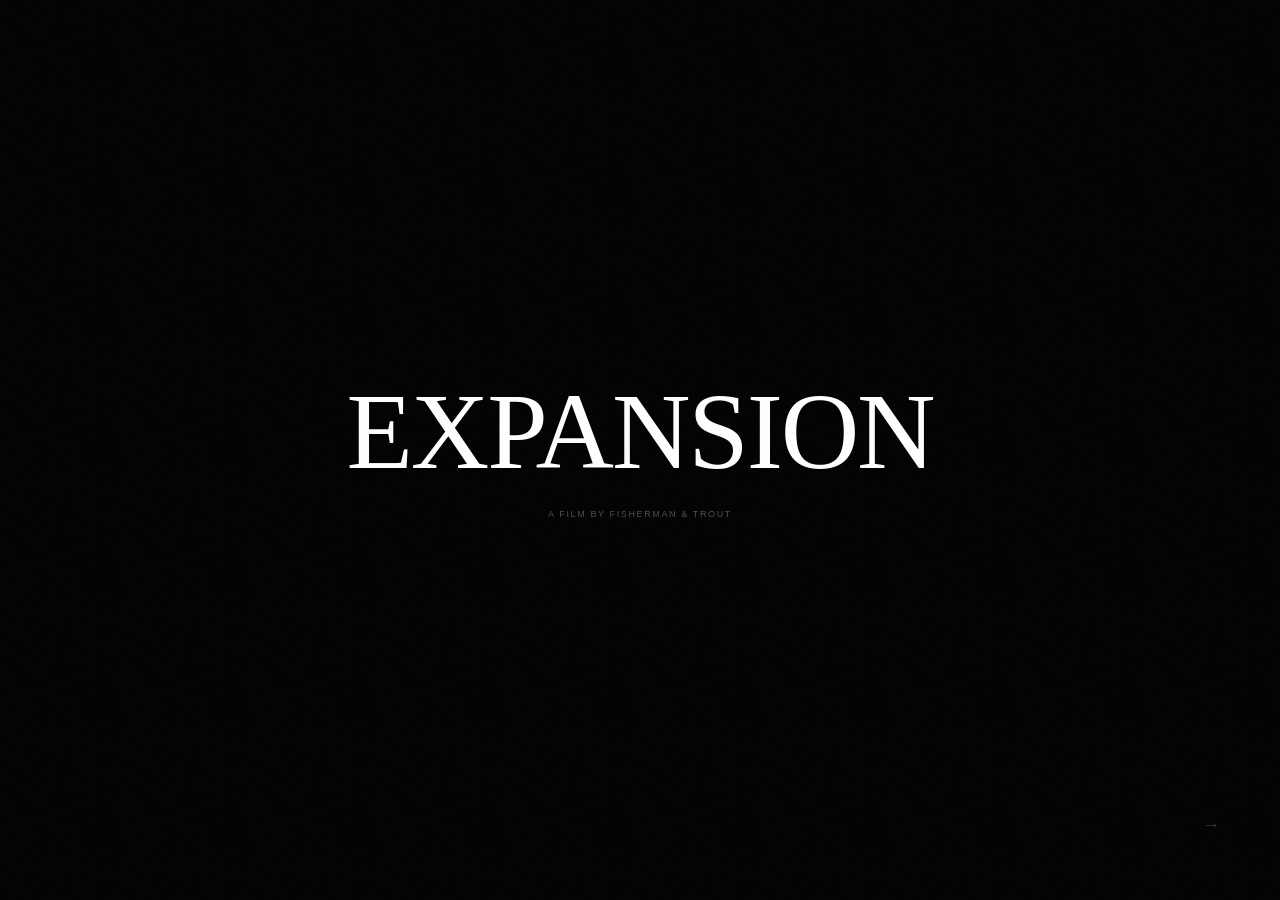
==== story/index.html @ 4662e897 "Use HQ R2 video sources for visual treatment inline thumbnails Co-Authored-By: Claude Opus 4.6 (1M c" ====
<!DOCTYPE html>
<html lang="en">
<head>
  <meta charset="UTF-8" />
  <meta name="viewport" content="width=device-width, initial-scale=1.0" />
  <title>EXPANSION — A Film by Alex Fischman Cárdenas & Trout Cohen</title>
  <link rel="preconnect" href="https://fonts.googleapis.com" />
  <link rel="preconnect" href="https://fonts.gstatic.com" crossorigin />
  <link href="https://fonts.googleapis.com/css2?family=Space+Grotesk:wght@300;400;500&family=Cormorant+Garamond:ital,wght@0,300;0,400;1,300;1,400&display=swap" rel="stylesheet" />
  <link rel="stylesheet" href="css/style.css?v=55" />
</head>
<body>

  <div id="spacer"></div>
  <div class="grain"></div>


  <nav class="topnav hidden">
    <a class="topnav-title" onclick="scrollToPanel(0); return false;" href="#">EXPANSION</a>
    <div class="topnav-links">
      <button class="tnav-btn" data-section="project" onclick="scrollToSection('project')">Project</button>
      <button class="tnav-btn" data-section="characters" onclick="scrollToSection('characters')">Characters</button>
      <button class="tnav-btn" data-section="visual-treatment" onclick="scrollToSection('visual-treatment')">Visual Treatment</button>
      <button class="tnav-btn" data-section="about" onclick="scrollToSection('about')">About</button>
      <a class="tnav-btn" href="demo.html">Demo</a>
      <a class="tnav-btn" href="archive.html">Archive</a>
    </div>
  </nav>
  <div class="progress-bar" id="progress-bar"></div>

  <!-- ══════════════════════════════════════════════
       PHASE 1 — HORIZONTAL (Project Description)
       10 panels: Hero · Intro · S1–S5 · Chars A · Chars B · Statement
  ══════════════════════════════════════════════ -->
  <div id="h-track-1">

    <!-- 1. HERO -->
    <section class="panel panel-hero" data-section="" data-track="1">
      <video class="hero-video" autoplay muted loop playsinline preload="auto">
        <source src="../assets/video/compressed/new-cover.mp4" type="video/mp4">
      </video>
      <div class="hero-center">
        <h1 class="hero-title">EXPANSION</h1>
        <p class="hero-byline">A Film by Fisherman &amp; Trout</p>
      </div>
      <div class="scroll-hint">→</div>
    </section>

    <!-- 2. SECTION INTRO: Apartamento-style logline -->
    <div class="panel panel-intro" id="project" data-section="project" data-track="1">
      <p class="intro-frag--tl">A man inherits his<br>estranged father's mansion</p>
      <p class="intro-frag--br">and the maze he built<br>just&nbsp;for&nbsp;him.</p>
      <div class="intro-img-wrap" id="intro-img-wrap">
        <video muted loop playsinline preload="none">
          <source data-src="../assets/video/compressed/111_00191415.mp4" type="video/mp4">
        </video>
      </div>
      <span class="intro-meta">Title: Expansion<br>Written and Directed: Fisherman &amp; Trout<br>Genre: Psychological Horror</span>
    </div>

    <!-- 3. SYNOPSIS -->
    <div class="panel panel-synopsis" data-section="project" data-track="1">
      <div class="synopsis-video-col">
        <video class="synopsis-video" muted loop playsinline preload="none">
          <source data-src="../assets/video/compressed/westworld.mp4" type="video/mp4">
        </video>
      </div>
      <div class="synopsis-content">
        <div class="synopsis-text">
          <p class="dir-statement-title">Synopsis</p>
          <p class="synopsis-body">After his estranged father's suicide, Jonathan Cameron inherits a destroyed rural mansion. Jon and his wife Esme move in to restore and sell it. But, their plan slowly unravels when Jon discovers a hidden hallway that shouldn't exist. As Jon delves deeper into the maze, he is attacked by masked intruders, haunted by visions of his past, and slowly alienated from everyone he trusts. In the film's climax, Jon's forced to navigate the heart of the labyrinth, where he must finally confront the pain he has spent his entire life avoiding.</p>
        </div>
      </div>
    </div>

    <!-- 4. DIRECTOR STATEMENT -->
    <div class="panel panel-dir-statement" data-section="project" data-track="1">
      <!-- Two floating videos -->
      <div class="dir-vid dir-vid--tr">
        <img src="../assets/Visual Treatment/Directors Statement.png" alt="Directors Statement">
      </div>
      <div class="dir-vid dir-vid--bl">
        <video muted loop playsinline preload="none">
          <source data-src="../assets/video/compressed/111_00018854.mp4" type="video/mp4">
        </video>
      </div>
      <!-- Label + quote — left side -->
      <div class="dir-statement-bl">
        <p class="dir-statement-title">Theme</p>
        <p class="dir-statement-quote">There are things inside us we'd rather bury than face. Things we hide from ourselves, from our families, from the world. Those things don't disappear. They rot.</p>
      </div>
      <!-- Body text — right side, between the two videos -->
      <div class="dir-statement-body">
        <p class="synopsis-body">We want to make a movie about living inside a person who is consuming themselves because they're too afraid to look at what's hiding within them. We want it to feel like a nightmare, one constructed the way an architect might design a torture chamber. Claustrophobic, entrapping, filled with danger hiding behind the walls. We should feel almost like Jon's being surveilled. As if somehow, Richard is still watching over him, still pulling the strings.</p>
      </div>
    </div>


    <!-- 5. CHARACTERS — full bleed image title -->
    <div class="panel panel-chars-video" data-section="project" data-track="1">
      <img class="chars-video" src="../assets/images/Jeanne Dielman, 23, quai du Commerce, 1080 Bruxelles - 1976.png" alt="Characters">
      <div class="chars-video-overlay"></div>
      <h2 class="chars-video-title">CHARACTERS</h2>
    </div>

    <!-- 6. JONATHAN — text top -->
    <div class="panel panel-character" data-section="project" data-track="1">
      <div class="char-text-block">
        <p class="char-panel-name">Jonathan</p>
        <div class="char-panel-bio">
          <p class="char-bio-desc">Jon has spent his entire life running from his past. He's smart, loyal and secretly insecure. Jon deals with everything alone, inside his own head. But, when he inherits his father's house, Jon finds there's nowhere left to run. Our ideal actor is deeply charismatic, with a lot of anger underneath. Someone who projects intelligence and restraint while letting resentment leak through in small, dangerous ways. A performance that feels contained, until it isn't.</p>
        </div>
      </div>
      <div class="char-panel-img" style="left: 40%; top: 35%;">
        <img src="../assets/images/JON 1.png" alt="Jonathan Cameron">
      </div>
    </div>

    <!-- 7. ESME — text bottom -->
    <div class="panel panel-character" data-section="project" data-track="1">
      <div class="char-text-block char-text-block--bottom">
        <p class="char-panel-name">Esme</p>
        <div class="char-panel-bio">
          <p class="char-bio-desc">Esme has accepted what her life is going to look like. She will keep renting, she won't have the cash to start a family, she's going to spend the rest of her life with Jon. Esme is connected to her emotions, grounded while Jon goes flying into his mind. She believes everything can be fixed. But as she watches Jon deteriorate, her ability to withstand runs out. Our ideal actress is someone who can portray warmth and maternal care, but also feels like she's carrying a secret. Is that care genuine, or just a ploy to ruin Jon?</p>
        </div>
      </div>
      <div class="char-panel-img" style="left: 40%; top: 12%;">
        <img src="../assets/images/Esme.png" alt="Esme">
      </div>
    </div>

    <!-- 8. PARKER — text top -->
    <div class="panel panel-character" data-section="project" data-track="1">
      <div class="char-text-block">
        <p class="char-panel-name">Parker</p>
        <div class="char-panel-bio">
          <p class="char-bio-desc">Parker is everything Jon wishes he could be. He fills a room effortlessly. He's charismatic, confident and physically imposing. He has a golden retriever energy that appears simply friendly, but underneath the facade, that energy might be something more calculated. Our ideal actor for Parker should be an endearing jock who toes the line between charming and threatening. As an audience, we should always be questioning his motive.</p>
        </div>
      </div>
      <div class="char-panel-img" style="left: 40%; top: 35%;">
        <img src="../assets/images/New Parker.png" alt="Parker">
      </div>
    </div>

    <!-- 9. RICHARD — text bottom -->
    <div class="panel panel-character panel-richard" data-section="project" data-track="1">
      <div class="char-text-block char-text-block--bottom">
        <p class="char-panel-name">Richard</p>
        <div class="char-panel-bio">
          <p class="char-bio-desc">Richard Cameron hangs himself in the first scene of the movie, but his presence lingers long after. Throughout the film we see him in glimpses. He's brilliant, cruel, and the scariest thing in the world to Jon. To everyone else, he was a genius. To Jon, he was a monster. Our ideal actor is someone who can portray a larger than life figure, one filled with evil, magnetism and strength. Someone whose presence seeps into every frame, even when he's not in it.</p>
        </div>
      </div>
      <div class="char-panel-img" style="left: 40%; top: 12%;">
        <img src="../assets/images/Brian-Cox.webp" alt="Richard Cameron">
      </div>
    </div>

    <!-- 10. THE HOUSE -->
    <div class="panel panel-house" data-section="project" data-track="1">
      <div class="house-img">
        <img src="../assets/images/House.png" alt="The House">
      </div>
      <div class="house-text">
        <p class="dir-statement-title">The House</p>
        <p class="synopsis-body">The house is an extension of Richard's mind. Monumental, isolated, fully wrecked. It has to cause shock when first seen. We're drawn to constructivism and parasitic architecture. Something that feels epic but also deeply wrong. We'll spend a lot of time within the house, so the corridors need to feel labyrinthine on their own. Throughout the seasons, the house will change. From destroyed, to in repair, to almost ready, and back to destroyed. The house is expressive of Jon's mental state. It's a character in its own right, one that's carrying a secret within its walls.</p>
      </div>
    </div>

    <!-- 11. HOUSE DIPTYCH -->
    <div class="panel panel-house-diptych" data-section="project" data-track="1">
      <div class="house-diptych-img">
        <img src="../assets/images/House 2.jpg" alt="The House">
      </div>
      <div class="house-diptych-img">
        <video muted loop playsinline preload="none">
          <source data-src="../assets/video/compressed/montagediy.mp4" type="video/mp4">
        </video>
      </div>
    </div>

    <!-- 12. THE MAZE -->
    <div class="panel panel-maze" data-section="project" data-track="1">
      <div class="maze-text--left">
        <p class="dir-statement-quote">Unlike the house, the maze is always in pristine condition. Its walls are plaster white, incredibly tall, endlessly long.</p>
      </div>
      <div class="maze-img">
        <img src="../assets/images/Maze.png" alt="The Maze">
      </div>
      <div class="maze-text--right">
        <p class="synopsis-body">The lighting is dim, showing just enough to make us feel there's something hiding. The hallways vary in size, narrowing and widening without logic. What's scariest is that we never know what's waiting behind a turn.</p>
      </div>
    </div>

    <!-- 13. VISUAL TREATMENT TITLE CARD -->
    <div class="panel panel-visual-treatment" data-section="visual-treatment" id="visual-treatment" data-track="1">
      <img class="vt-bg" src="../assets/images/Nostalghia - 1984.png" alt="">
      <div class="vt-overlay"></div>
      <h2 class="vt-title">Visual Treatment</h2>
    </div>

    <!-- 14. TONE -->
    <div class="panel panel-vt-archive" data-section="visual-treatment" data-track="1">
      <div class="vt-archive-text">
        <p class="dir-statement-title">Tone</p>
        <p class="synopsis-body">We're drawing from the look of <em>Birth</em>, <em>The Shining</em>, <em>Rosemary's Baby</em>, <em>Funny Games</em>, <em>Safe</em>, <em>Taxi Driver</em>. These are films that invite us into the internal minds of their heroes while presenting a bleak, observational, expressive view of an impossible situation. They ground their surrealism and convince us that these are real people simply dealing with something they can't explain. Our goal is to make the audience feel what Jon feels. Trapped, suspicious, unable to trust the people closest to them.</p>
      </div>
      <div class="vt-archive-grid">
        <div class="vt-thumb" data-hq-src="https://pub-d43f7e79af9c4ca1bc62cf13a8b6779e.r2.dev/hq/tone-new.mp4"><video muted loop playsinline preload="none"><source data-src="https://pub-d43f7e79af9c4ca1bc62cf13a8b6779e.r2.dev/hq/tone-new.mp4" type="video/mp4"></video><span class="vt-caption">Tone Reference 1</span></div>
        <div class="vt-thumb" data-hq-src="https://pub-d43f7e79af9c4ca1bc62cf13a8b6779e.r2.dev/hq/Tone2.mp4"><video muted loop playsinline preload="none"><source data-src="https://pub-d43f7e79af9c4ca1bc62cf13a8b6779e.r2.dev/hq/Tone2.mp4" type="video/mp4"></video><span class="vt-caption">Tone Reference 2</span></div>
        <div class="vt-thumb" data-hq-src="https://pub-d43f7e79af9c4ca1bc62cf13a8b6779e.r2.dev/hq/safe-convulsion.mp4"><video muted loop playsinline preload="none"><source data-src="https://pub-d43f7e79af9c4ca1bc62cf13a8b6779e.r2.dev/hq/safe-convulsion.mp4" type="video/mp4"></video><span class="vt-caption">Safe — Convulsion</span></div>
      </div>
    </div>

    <!-- 15. CAMERA -->
    <div class="panel panel-vt-archive" data-section="visual-treatment" data-track="1">
      <div class="vt-archive-text">
        <p class="dir-statement-title">Camera</p>
        <p class="synopsis-body">Our camera should feel mechanical. It's always controlled movement or completely static. It never moves handheld. We're isolating Jon from everyone around him, creating a me vs them atmosphere. We imagine a digital camera. No grain. Large depth of field. Infrared for night scenes. This is a movie that takes place largely at night, and we want the darkness to feel real. Like something's lurking in what can't be seen. Jealousy, distrust, fear. Our characters rarely speak their feelings, but they're incredibly present throughout the film. Our camera needs to find those moments and convey them to the audience without words.</p>
      </div>
      <div class="vt-archive-grid">
        <div class="vt-thumb" data-hq-src="https://pub-d43f7e79af9c4ca1bc62cf13a8b6779e.r2.dev/hq/nostalghia-sartre70486.mp4"><video muted loop playsinline preload="none"><source data-src="https://pub-d43f7e79af9c4ca1bc62cf13a8b6779e.r2.dev/hq/nostalghia-sartre70486.mp4" type="video/mp4"></video><span class="vt-caption">Nostalghia — 1983</span></div>
        <div class="vt-thumb"><img src="../assets/Visual Treatment/Camera/The Fountain - 2006.png" alt="The Fountain (2006)"><span class="vt-caption">The Fountain — 2006</span></div>
        <div class="vt-thumb" data-hq-src="https://pub-d43f7e79af9c4ca1bc62cf13a8b6779e.r2.dev/hq/safe2_00026057.mp4"><video muted loop playsinline preload="none"><source data-src="https://pub-d43f7e79af9c4ca1bc62cf13a8b6779e.r2.dev/hq/safe2_00026057.mp4" type="video/mp4"></video><span class="vt-caption">Camera Reference</span></div>
      </div>
    </div>

    <!-- 16. PRODUCTION DESIGN -->
    <div class="panel panel-vt-archive" data-section="visual-treatment" data-track="1">
      <div class="vt-archive-text">
        <p class="dir-statement-title">Production Design</p>
        <p class="synopsis-body">We want to lean into the jagged edges, the broken walls, the plastic tarps covering the furniture. This movie wants you to feel uneasy, and the production design of a house under construction should do exactly that. Mess, clutter, boxes, leaking roofs. Richard's presence lives in his objects, the frantic maze drawings, the rifle, the house itself.</p>
      </div>
      <div class="vt-archive-grid">
        <div class="vt-thumb"><img src="../assets/Visual Treatment/Production Desing/Free in Deed - 2015.png" alt="Free in Deed (2015)"><span class="vt-caption">Free in Deed — 2015</span></div>
        <div class="vt-thumb"><img src="../assets/Visual Treatment/Production Desing/House 3.png" alt="House Reference"><span class="vt-caption">House Reference</span></div>
        <div class="vt-thumb" data-hq-src="https://pub-d43f7e79af9c4ca1bc62cf13a8b6779e.r2.dev/hq/Timeline 1 copydiy 4.mp4"><video muted loop playsinline preload="none"><source data-src="https://pub-d43f7e79af9c4ca1bc62cf13a8b6779e.r2.dev/hq/Timeline 1 copydiy 4.mp4" type="video/mp4"></video><span class="vt-caption">Construction Reference</span></div>
        <div class="vt-thumb"><img src="../assets/Visual Treatment/Production Desing/Tout feu tout flamme - 1982 (1).png" alt="Tout feu tout flamme (1982)"><span class="vt-caption">Tout feu tout flamme — 1982</span></div>
      </div>
    </div>

    <!-- 17. MUSIC -->
    <div class="panel panel-vt-archive" data-section="visual-treatment" data-track="1">
      <div class="vt-archive-text">
        <p class="dir-statement-title">Music</p>
        <p class="synopsis-body">We want something abrasive and atonal, built from drones and dissonant strings that sit underneath every scene like something is wrong. The music should feel almost industrial. As if it were built from the sounds of construction.</p>
      </div>
      <div class="audio-players">
        <div class="audio-player" data-src="../assets/audio/zone-of-interest.mp3">
          <div class="ap-waveform"><canvas></canvas><div class="ap-waveform-progress"></div></div>
          <div class="ap-controls"><button class="ap-play">&#9654;</button><span class="ap-time">0:00</span></div>
        </div>
        <div class="audio-player" data-src="../assets/audio/under-the-skin.mp3">
          <div class="ap-waveform"><canvas></canvas><div class="ap-waveform-progress"></div></div>
          <div class="ap-controls"><button class="ap-play">&#9654;</button><span class="ap-time">0:00</span></div>
        </div>
      </div>
    </div>

    <!-- 18. SOUND DESIGN -->
    <div class="panel panel-vt-archive" data-section="visual-treatment" data-track="1">
      <div class="vt-archive-text">
        <p class="dir-statement-title">Sound Design</p>
        <p class="synopsis-body">We want the soundscape to have a big dynamic range. We keep things quiet so the loud moments feel violent. An impossibly quiet corridor… completely silent. Then a gunshot so loud it rings through the rest of the scene. When we enter the maze, the soundscape shifts entirely. The outside world disappears. What's left is Jon's breathing, his footsteps, and a liminal droning sound.</p>
      </div>
      <div class="vt-archive-grid">
        <div class="vt-thumb" data-hq-src="https://pub-d43f7e79af9c4ca1bc62cf13a8b6779e.r2.dev/hq/111_00105595.mp4"><video muted loop playsinline preload="none"><source data-src="https://pub-d43f7e79af9c4ca1bc62cf13a8b6779e.r2.dev/hq/111_00105595.mp4" type="video/mp4"></video><span class="vt-caption">Sound Reference</span></div>
        <div class="vt-thumb" data-hq-src="https://pub-d43f7e79af9c4ca1bc62cf13a8b6779e.r2.dev/hq/Tone3.mp4"><video muted loop playsinline preload="none"><source data-src="https://pub-d43f7e79af9c4ca1bc62cf13a8b6779e.r2.dev/hq/Tone3.mp4" type="video/mp4"></video><span class="vt-caption">Sound Reference</span></div>
      </div>
    </div>

    <!-- 19. EDIT -->
    <div class="panel panel-vt-archive" data-section="visual-treatment" data-track="1">
      <div class="vt-archive-text">
        <p class="dir-statement-title">Edit</p>
        <p class="synopsis-body">We take our time. Shots linger. Scenes breathe. The audience doesn't get the relief of a cut when they want one. We hold on faces too long. We let silence do the work. When we do cut, the cuts are hard. The edit mirrors Jon's psychology. Early on, the rhythm is steady. As Jon deteriorates, the cuts become disorienting.</p>
      </div>
      <div class="vt-archive-grid">
        <div class="vt-thumb"><video muted loop playsinline preload="none"><source data-src="../assets/video/compressed/edit1.mp4" type="video/mp4"></video><span class="vt-caption">Edit Reference</span></div>
        <div class="vt-thumb vt-thumb--crop" data-hq-src="https://pub-d43f7e79af9c4ca1bc62cf13a8b6779e.r2.dev/hq/Clips00074446.mp4"><video muted loop playsinline preload="none"><source data-src="https://pub-d43f7e79af9c4ca1bc62cf13a8b6779e.r2.dev/hq/Clips00074446.mp4" type="video/mp4"></video><span class="vt-caption">Edit Reference</span></div>
        <div class="vt-thumb"><video muted loop playsinline preload="none"><source data-src="../assets/video/compressed/edit3.mp4" type="video/mp4"></video><span class="vt-caption">Edit Reference</span></div>
      </div>
    </div>

    <!-- ══════════════════════════════════════════════
         DIRECTOR PROFILE
    ══════════════════════════════════════════════ -->

    <!-- 19.5. ABOUT TITLE CARD -->
    <div class="panel panel-about-title" data-section="about" id="about" data-track="1">
      <img class="profile-bg" src="../assets/images/about-photo.jpg" alt="">
      <div class="profile-bg-overlay"></div>
      <h2 class="profile-heading">About</h2>
    </div>

    <!-- 20. ABOUT — indexed catalog style -->
    <div class="panel panel-about-index" data-section="about" data-track="1">
      <div class="about-index-scroll">
        <div class="aix-col">
          <div class="about-index-bio">
            <div class="aix-row">
              <span class="aix-label">Fisherman &amp; Trout</span>
              <p class="aix-body">Alex Fischman C&aacute;rdenas and Trout Cohen are a writer-director duo who met at a urinal on their first day at NYU. Their work has earned Vimeo Staff Picks and screened at Sundance, Clermont-Ferrand, Sitges, and AFI Fest.</p>
            </div>
          </div>
        </div>

        <div class="aix-col">
          <div class="aix-divider">Work Samples</div>
          <div class="aix-work-grid">
            <div class="profile-card" data-vimeo="https://player.vimeo.com/video/1034785756?h=6a958389dd&autoplay=1&title=0&byline=0&portrait=0">
              <div class="profile-card-img"><img src="../assets/images/Pika Horizontal.jpg" alt="PIKA"></div>
              <p class="aix-label">&iexcl;PIKA! (The Itch)</p>
              <p class="aix-meta">2025 &middot; 17 min &middot; Sundance, Sitges</p>
            </div>
            <div class="profile-card" data-vimeo="https://player.vimeo.com/video/1101244533?autoplay=1&title=0&byline=0&portrait=0">
              <div class="profile-card-img"><img src="../assets/images/Ovejas. Horizontal.png" alt="Ovejas" style="object-position: center top;"></div>
              <p class="aix-label">Ovejas y Lobos</p>
              <p class="aix-meta">2024 &middot; 17 min &middot; Clermont-Ferrand, AFI Fest</p>
            </div>
          </div>
        </div>

        <div class="aix-col">
          <div class="aix-divider">Press</div>
          <div class="aix-press">
            <a href="https://dailyutahchronicle.com/2026/01/26/the-making-of-pika/" target="_blank" class="aix-press-row"><span class="aix-press-src">Utah Chronicle</span><span class="aix-press-hl">On the making of '&iexcl;PIKA!'</span></a>
            <a href="https://directorsnotes.com/2026/01/22/sundance2026-best-shorts/" target="_blank" class="aix-press-row"><span class="aix-press-src">Directors Notes</span><span class="aix-press-hl">13 Standout Short Films from Sundance 2026</span></a>
            <a href="https://www.youtube.com/watch?v=jyfEDCv7kyY" target="_blank" class="aix-press-row"><span class="aix-press-src">Sundance</span><span class="aix-press-hl">Meet the Artist 2026</span></a>
            <a href="https://lbbonline.com/news/Ovejas-y-Lobos-and-the-Mothers-Who-Never-Stopped-Searching" target="_blank" class="aix-press-row"><span class="aix-press-src">LBB</span><span class="aix-press-hl">'Ovejas y Lobos' and the Mothers Who Never Stopped Searching</span></a>
            <a href="https://elcomercio.pe/luces/cine/alex-fischman-el-cine-para-mi-es-una-oportunidad-de-sanar-mis-heridas-noticia/" target="_blank" class="aix-press-row"><span class="aix-press-src">El Comercio</span><span class="aix-press-hl">"El cine para m&iacute; es una oportunidad de sanar mis heridas"</span></a>
            <a href="https://nofilmschool.com/2015/06/17-year-old-director-made-one-best-short-films-you-will-see-year" target="_blank" class="aix-press-row"><span class="aix-press-src">No Film School</span><span class="aix-press-hl">This 17 Year Old Director Made One of the Best Short Films</span></a>
          </div>
        </div>

        <div class="aix-col">
          <div class="aix-divider">Recognition</div>
          <div class="aix-recog">
            <p class="aix-recog-row"><span class="aix-recog-yr">2026</span>Sundance Film Festival &mdash; Official Selection</p>
            <p class="aix-recog-row"><span class="aix-recog-yr">2025</span>Sitges Fantastic Film Festival of Catalonia &mdash; Official Selection</p>
            <p class="aix-recog-row"><span class="aix-recog-yr">2025</span>Vimeo Staff Pick</p>
            <p class="aix-recog-row"><span class="aix-recog-yr">2024</span>Clermont-Ferrand Int'l Short Film Festival &mdash; Official Selection</p>
            <p class="aix-recog-row"><span class="aix-recog-yr">2024</span>Raindance Film Festival &mdash; Official Selection</p>
            <p class="aix-recog-row"><span class="aix-recog-yr">2024</span>Palm Springs Int'l Short Film Festival &mdash; Official Selection</p>
            <p class="aix-recog-row"><span class="aix-recog-yr">2024</span>DokuFest &mdash; Official Selection</p>
            <p class="aix-recog-row"><span class="aix-recog-yr">2024</span>AFI Fest &mdash; Official Selection</p>
            <p class="aix-recog-row"><span class="aix-recog-yr">2024</span>NYU First Run Film Festival &mdash; Best Director &amp; Best Short Film</p>
            <p class="aix-recog-row"><span class="aix-recog-yr">2024</span>National Board of Review &mdash; Student Grant</p>
            <p class="aix-recog-row"><span class="aix-recog-yr">2024</span>Lima International Film Festival &mdash; Audience &amp; Special Jury Award</p>
            <p class="aix-recog-row"><span class="aix-recog-yr">2024</span>Shorts Mexico &mdash; Best Short Film</p>
            <p class="aix-recog-row"><span class="aix-recog-yr">2024</span>FCZ, Zaragoza Film Festival &mdash; Best Short Film</p>
            <p class="aix-recog-row"><span class="aix-recog-yr">2022</span>Vimeo Staff Pick</p>
            <p class="aix-recog-row"><span class="aix-recog-yr">2021</span>Vimeo Staff Pick</p>
            <p class="aix-recog-row"><span class="aix-recog-yr">2019</span>Aesthetica Short Film Festival &mdash; Official Selection</p>
            <p class="aix-recog-row"><span class="aix-recog-yr">2016</span>Moscow International Film Festival &mdash; Official Selection</p>
            <p class="aix-recog-row"><span class="aix-recog-yr">2015</span>Starz Denver Film Festival &mdash; Official Selection</p>
            <p class="aix-recog-row"><span class="aix-recog-yr">2015</span>Hollyshorts Film Festival &mdash; Official Selection</p>
          </div>
        </div>

        <div class="aix-col">
          <div class="aix-divider">Contact</div>
          <div class="aix-contact">
            <div class="aix-contact-block">
              <p class="aix-contact-org">William Morris Endeavor</p>
              <p class="aix-contact-person">Marco Alvarez — <a href="mailto:MAlvarez@wmeagency.com">MAlvarez@wmeagency.com</a></p>
              <p class="aix-contact-person">Jacey Baldovino — <a href="mailto:JBaldovino@wmeagency.com">JBaldovino@wmeagency.com</a></p>
            </div>
            <div class="aix-contact-block">
              <p class="aix-contact-org">Industry Entertainment</p>
              <p class="aix-contact-person">Rachel Linehan — <a href="mailto:rachel@industryentertainment.com">rachel@industryentertainment.com</a></p>
              <p class="aix-contact-person">Steve Crawford — <a href="mailto:stephenc@industryentertainment.com">stephenc@industryentertainment.com</a></p>
            </div>
            <div class="aix-contact-block">
              <p class="aix-contact-org">Direct</p>
              <p class="aix-contact-person">Alex Fischman C&aacute;rdenas — <a href="mailto:alexfischmancardenas@gmail.com">alexfischmancardenas@gmail.com</a></p>
              <p class="aix-contact-person">Trout Cohen — <a href="mailto:troutcohenfilms@gmail.com">troutcohenfilms@gmail.com</a></p>
            </div>
          </div>
          <a href="https://www.fishermantrout.com" target="_blank" class="aix-site-link">www.fishermantrout.com</a>
        </div>
      </div>
    </div>

  </div><!-- /#h-track-1 -->

  <div id="v-track"></div>
  <div id="h-track-3"></div>

  <!-- LIGHTBOX -->
  <div class="lightbox" id="lightbox">
    <button class="lightbox-close" id="lightbox-close">&times;</button>
    <button class="lightbox-arrow lightbox-arrow--left" id="lightbox-prev">&#8592;</button>
    <button class="lightbox-arrow lightbox-arrow--right" id="lightbox-next">&#8594;</button>
    <div class="lightbox-content" id="lightbox-content"></div>
    <p class="lightbox-caption" id="lightbox-caption"></p>
  </div>

  <script src="js/main.js?v=41"></script>
</body>
</html>
---- story/css/style.css ----
/* ============================================================
   BASE + RESET
   ============================================================ */
*, *::before, *::after { box-sizing: border-box; margin: 0; padding: 0; }

:root {
  --bg:     #080808;
  --text:   #ffffff;
  --dim:    rgba(230,226,218,0.5);
  --muted:  rgba(230,226,218,0.25);
  --faint:  rgba(230,226,218,0.08);
  --rule:   rgba(255,255,255,0.08);
  --red:    #7c1c1c;
  --font:   Arial, sans-serif;
  --serif:  'Times New Roman', serif;
  --pad:    60px;
}

html, body {
  background: var(--bg);
  color: var(--text);
  font-family: var(--font);
  font-size: 16px;
  line-height: 1.6;
  overflow: hidden;
  cursor: none;
}

* { cursor: none !important; }

a { color: inherit; text-decoration: none; }


/* ============================================================
   CUSTOM CURSOR — crosshair
   ============================================================ */
.cursor {
  position: fixed;
  top: 0; left: 0;
  width: 20px; height: 20px;
  pointer-events: none;
  z-index: 9999;
  opacity: 0;
  transition: opacity 0.3s ease;
  will-change: transform;
}
.cursor::before,
.cursor::after {
  content: '';
  position: absolute;
  background: #fff;
  mix-blend-mode: difference;
}
.cursor::before {
  width: 1px; height: 20px;
  left: 50%; top: 0;
  transform: translateX(-50%);
}
.cursor::after {
  width: 20px; height: 1px;
  top: 50%; left: 0;
  transform: translateY(-50%);
}
.cursor.visible { opacity: 1; }
.cursor.hover { width: 32px; height: 32px; }
.cursor.hover::before { height: 32px; }
.cursor.hover::after { width: 32px; }


/* ============================================================
   BLUEPRINT GRID OVERLAY
   ============================================================ */
body::before {
  content: '';
  position: fixed;
  inset: 0;
  z-index: 1;
  pointer-events: none;
  background-image:
    linear-gradient(var(--faint) 1px, transparent 1px),
    linear-gradient(90deg, var(--faint) 1px, transparent 1px);
  background-size: 200px 200px;
  opacity: 0.6;
}


/* ============================================================
   GRAIN
   ============================================================ */
.grain {
  position: fixed;
  inset: 0;
  pointer-events: none;
  z-index: 200;
  opacity: 0.04;
  background-image: url("data:image/svg+xml,%3Csvg viewBox='0 0 256 256' xmlns='http://www.w3.org/2000/svg'%3E%3Cfilter id='n'%3E%3CfeTurbulence type='fractalNoise' baseFrequency='0.9' numOctaves='4' stitchTiles='stitch'/%3E%3C/filter%3E%3Crect width='100%25' height='100%25' filter='url(%23n)'/%3E%3C/svg%3E");
  background-size: 128px 128px;
}


/* ============================================================
   SPACER
   ============================================================ */
#spacer {
  position: absolute;
  top: 0;
  left: 0;
  width: 1px;
  pointer-events: none;
}


/* ============================================================
   TOP NAV — horizontal bar, hidden on hero
   ============================================================ */
.topnav {
  position: fixed;
  top: 0;
  left: 0;
  right: 0;
  z-index: 100;
  display: flex;
  align-items: center;
  justify-content: space-between;
  padding: 24px var(--pad);
  pointer-events: none;
  opacity: 1;
  transition: opacity 0.4s ease;
}
.topnav.hidden {
  opacity: 0;
  pointer-events: none !important;
}

.progress-bar {
  position: fixed;
  top: 0;
  left: 0;
  height: 2px;
  background: var(--text);
  z-index: 101;
  width: 0%;
  transition: opacity 0.4s ease;
}
.topnav.hidden ~ .progress-bar,
.progress-bar.hidden {
  opacity: 0;
}

.topnav-title {
  font-family: var(--font);
  font-size: 9px;
  font-weight: 500;
  letter-spacing: 0.22em;
  text-transform: uppercase;
  color: var(--text);
  pointer-events: all;
  cursor: pointer;
  transition: color 0.25s;
  text-shadow: 0 1px 4px rgba(0,0,0,0.6);
}
.topnav-title:hover { color: var(--text); }

.topnav-links {
  display: flex;
  align-items: center;
  gap: 20px;
  pointer-events: all;
}

.tnav-btn {
  font-family: var(--font);
  font-size: 9px;
  font-weight: 400;
  letter-spacing: 0.14em;
  text-transform: uppercase;
  color: var(--text);
  background: none;
  border: none;
  cursor: pointer;
  padding: 0;
  transition: color 0.2s;
  text-shadow: 0 1px 3px rgba(0,0,0,0.5);
}
.tnav-btn:hover { color: var(--text); }
.tnav-btn.active { color: var(--dim); }


/* ============================================================
   THREE SCROLL TRACKS
   ============================================================ */

/* Horizontal tracks (phase 1 + 3) */
#h-track-1, #h-track-3 {
  position: fixed;
  top: 0;
  left: 0;
  display: flex;
  flex-direction: row;
  height: 100vh;
  will-change: transform;
}

/* Vertical track (phase 2) */
#v-track {
  position: fixed;
  top: 0;
  left: 0;
  display: flex;
  flex-direction: column;
  width: 100vw;
  will-change: transform;
}

/* Default z-index — JS overrides per phase */
#h-track-1 { z-index: 3; }
#v-track    { z-index: 2; }
#h-track-3  { z-index: 1; }


/* ============================================================
   PANELS — base
   ============================================================ */
.panel {
  position: relative;
  flex-shrink: 0;
  width: 100vw;
  height: 100vh;
  overflow: hidden;
  padding: var(--pad);
  background: var(--bg);
}

.panel-label {
  position: absolute;
  bottom: var(--pad);
  right: var(--pad);
  font-size: 9px;
  font-weight: 400;
  letter-spacing: 0.16em;
  text-transform: uppercase;
  color: var(--muted);
  z-index: 2;
}

/* Full-bleed background image */
.panel-bg {
  position: absolute;
  inset: 0;
  z-index: 0;
}
.panel-bg img {
  width: 100%;
  height: 100%;
  object-fit: cover;
  display: block;
}
.panel-bg::after {
  content: '';
  position: absolute;
  inset: 0;
  background: rgba(8,8,8,0.5);
}
.panel-bg-dim::after {
  background: rgba(8,8,8,0.68);
}

/* Shared label */
.content-label {
  font-size: 9px;
  font-weight: 400;
  letter-spacing: 0.18em;
  text-transform: uppercase;
  color: var(--muted);
}

.body-text {
  font-size: 14px;
  font-weight: 300;
  line-height: 1.75;
  color: var(--dim);
  max-width: 50ch;
}
.body-text + .body-text { margin-top: 18px; }
.body-text em { font-style: italic; color: var(--text); }

.dot { opacity: 0.35; }


/* ============================================================
   PANEL — HERO
   Typography rule: Cormorant for display, Space Grotesk for labels
   ============================================================ */
.panel-hero {
  padding: 0;
  background: #000;
  overflow: hidden;
}

.hero-video {
  position: absolute;
  inset: 0;
  width: 100%;
  height: 100%;
  object-fit: cover;
}

/* Centered block: EXPANSION + byline */
.hero-center {
  position: absolute;
  z-index: 1;
  top: 50%;
  left: 0;
  right: 0;
  transform: translateY(-50%);
  display: flex;
  flex-direction: column;
  align-items: center;
  gap: 20px;
  text-align: center;
  pointer-events: none;
}

/* EXPANSION — cursor-driven letter-spacing via JS */
.hero-title {
  font-family: var(--serif);
  font-weight: 300;
  font-size: clamp(52px, 8.5vw, 124px);
  letter-spacing: -0.02em;
  color: var(--text);
  white-space: nowrap;
  line-height: 1;
  cursor: default;
  pointer-events: all;
  /* letter-spacing animated via JS lerp — no CSS transition needed */
}

/* Logline — Space Grotesk, below title */
.hero-logline {
  font-family: var(--font);
  font-size: 12px;
  font-weight: 300;
  color: var(--dim);
  line-height: 1.6;
  max-width: 44ch;
  text-align: center;
}

/* Bottom strip — Space Grotesk labels */
.hero-bottom {
  position: absolute;
  z-index: 1;
  bottom: var(--pad);
  left: var(--pad);
  display: flex;
  flex-direction: column;
  gap: 8px;
}

.hero-byline {
  font-family: var(--font);
  font-size: 9px;
  font-weight: 400;
  letter-spacing: 0.18em;
  text-transform: uppercase;
  color: rgba(230,226,218,0.35);
  pointer-events: none;
}

.scroll-hint {
  position: absolute;
  bottom: var(--pad);
  right: var(--pad);
  font-size: 18px;
  color: var(--muted);
  z-index: 2;
  animation: pulse-x 2.4s ease-in-out infinite;
}
@keyframes pulse-x {
  0%, 100% { transform: translateX(0); opacity: 0.25; }
  50%       { transform: translateX(7px); opacity: 0.55; }
}


/* ============================================================
   PANEL — SECTION CARD (divider)
   ============================================================ */
.panel-card {
  background: #000;
  display: flex;
  align-items: center;
  justify-content: center;
}

.card-num {
  position: absolute;
  top: var(--pad);
  left: var(--pad);
  font-size: 9px;
  font-weight: 400;
  letter-spacing: 0.2em;
  color: var(--muted);
}

.card-word {
  font-family: var(--serif);
  font-style: italic;
  font-weight: 300;
  font-size: clamp(52px, 10vw, 160px);
  letter-spacing: -0.02em;
  color: var(--text);
  opacity: 0;
  transform: translateY(16px);
  transition: opacity 0.9s cubic-bezier(0.16, 1, 0.3, 1),
              transform 0.9s cubic-bezier(0.16, 1, 0.3, 1);
}
.card-word.visible {
  opacity: 1;
  transform: none;
}

.card-section-name {
  position: absolute;
  bottom: var(--pad);
  right: var(--pad);
  font-size: 9px;
  font-weight: 400;
  letter-spacing: 0.18em;
  text-transform: uppercase;
  color: var(--muted);
}


/* ============================================================
   PANEL — INTRO (Apartamento-style: words at margins, void center)
   ============================================================ */
.panel-intro {
  background: #000;
  position: relative;
}

/* Top-left fragment: first line of logline */
.intro-frag--tl {
  position: absolute;
  top: var(--pad);
  left: var(--pad);
  z-index: 1;
  font-family: var(--serif);
  font-style: italic;
  font-weight: 300;
  font-size: clamp(22px, 3vw, 48px);
  text-transform: uppercase;
  letter-spacing: 0.03em;
  line-height: 1.2;
  color: var(--text);
}

/* Bottom-right fragment: second line of logline */
.intro-frag--br {
  position: absolute;
  bottom: var(--pad);
  right: var(--pad);
  z-index: 1;
  font-family: var(--serif);
  font-style: italic;
  font-weight: 300;
  font-size: clamp(22px, 3vw, 48px);
  text-transform: uppercase;
  letter-spacing: 0.03em;
  line-height: 1.2;
  color: var(--text);
  text-align: left;
}

/* Section counter — center bottom */
.intro-counter {
  position: absolute;
  bottom: var(--pad);
  left: 50%;
  transform: translateX(-50%);
  font-family: var(--font);
  font-size: 9px;
  font-weight: 400;
  letter-spacing: 0.22em;
  color: var(--muted);
}

/* Genre + budget metadata — bottom-left spec block */
.intro-meta {
  position: absolute;
  bottom: var(--pad);
  left: var(--pad);
  z-index: 1;
  font-family: var(--font);
  font-size: 9px;
  font-weight: 300;
  letter-spacing: 0.14em;
  line-height: 2;
  text-transform: uppercase;
  color: var(--dim);
}

/* Superscript footnote markers on logline fragments */
.intro-sup {
  font-family: var(--serif);
  font-style: italic;
  font-weight: 300;
  font-size: 0.48em;
  position: relative;
  bottom: 0.72em;   /* raises baseline to sit at cap line */
  line-height: 0;   /* doesn't disturb parent line-height */
  color: var(--text);
  letter-spacing: 0;
  margin-left: 5px;
  cursor: default;
  pointer-events: all;
}

/* Image reveal — repositions left or right based on mouse side */
.intro-img-wrap {
  position: absolute;
  top: 50%;
  left: 50%;
  width: clamp(288px, 36vw, 528px);
  pointer-events: all;
  opacity: 0;
  z-index: 0;
  will-change: transform;
  transform: translate(-50%, -50%) scale(1);
  transition: opacity 0.35s ease,
              transform 3s cubic-bezier(0.16, 1, 0.3, 1);
}
.intro-img-wrap.visible {
  opacity: 1;
}
.intro-img-wrap:hover {
  transform: translate(-50%, -50%) scale(1.25);
}
.intro-img-wrap img,
.intro-img-wrap video {
  width: 100%;
  display: block;
}


/* ============================================================
   PANEL — SYNOPSIS
   ============================================================ */
.panel-synopsis {
  background: #000;
  display: flex;
  align-items: stretch;
  padding: 0;
  position: relative;
  width: 100vw;
  overflow: hidden;
}

/* Left: video column — 60% */
.synopsis-video-col {
  flex: 0 0 60%;
  position: relative;
  overflow: hidden;
}

.synopsis-video {
  position: absolute;
  inset: 0;
  width: 100%;
  height: 100%;
  object-fit: cover;
  filter: brightness(0.75);
  display: block;
}

/* Right: text column — 40% */
.synopsis-content {
  flex: 1;
  display: flex;
  flex-direction: column;
  justify-content: flex-start;
  padding: var(--pad) var(--pad) var(--pad) 40px;
}

.synopsis-text {
  display: flex;
  flex-direction: column;
  gap: 16px;
  max-width: 36ch;
}

/* Images — landscape row below synopsis text */
.synopsis-thumbs {
  display: flex;
  flex-direction: row;
  gap: 16px;
  height: clamp(100px, 14vh, 160px);
}

.synopsis-thumb {
  flex: 1;
  min-width: 0;
  height: 100%;
  object-fit: cover;
  display: block;
  filter: brightness(0.75);
  transition: filter 0.3s ease;
}

.synopsis-thumb:hover { filter: brightness(1); }

.synopsis-body {
  font-family: var(--font);
  font-weight: 300;
  font-size: clamp(10px, 0.8vw, 13px);
  line-height: 1.55;
  color: var(--dim);
  letter-spacing: 0.01em;
}

.synopsis-pull {
  font-family: var(--serif);
  font-style: italic;
  font-weight: 300;
  font-size: clamp(18px, 2vw, 28px);
  line-height: 1.25;
  letter-spacing: -0.01em;
  text-transform: uppercase;
  color: var(--text);
  padding-left: 6vw;
  margin-top: 6vh;
}

.synopsis-lower {
  padding-left: 6vw;
  display: flex;
  flex-direction: column;
  gap: 16px;
  margin-top: 20px;
}

.synopsis-inset-img {
  width: clamp(80px, 10vw, 140px);
  aspect-ratio: 16 / 9;
  object-fit: cover;
  display: block;
  filter: brightness(0.8);
}


/* ============================================================
   PANEL — CHARS (3-column character panel)
   ============================================================ */
.panel-chars {
  display: flex;
  flex-direction: column;
  gap: 24px;
  padding-top: 72px; /* clear topnav */
}

.chars-label {
  flex-shrink: 0;
}

.chars-trio {
  display: grid;
  grid-template-columns: 1fr 1fr 1fr;
  gap: 1px;
  background: rgba(230,226,218,0.06);
  flex: 1;
  min-height: 0;
}

.char-col {
  background: var(--bg);
  display: flex;
  flex-direction: column;
  overflow: hidden;
}

.char-photo {
  height: 52%;
  background: #111;
  overflow: hidden;
  flex-shrink: 0;
  position: relative;
}

/* Placeholder gradient when no photo */
.char-photo::before {
  content: '';
  position: absolute;
  inset: 0;
  background: linear-gradient(160deg, #1c1c1c 0%, #0a0a0a 100%);
  z-index: 0;
}

.char-photo img {
  position: relative;
  z-index: 1;
  width: 100%;
  height: 100%;
  object-fit: cover;
  display: block;
}

.char-col-text {
  flex: 1;
  padding: 20px 24px 24px;
  display: flex;
  flex-direction: column;
  gap: 10px;
  overflow-y: auto;
}

.char-name {
  font-family: var(--serif);
  font-style: italic;
  font-weight: 300;
  font-size: clamp(16px, 1.4vw, 22px);
  color: var(--text);
  letter-spacing: -0.01em;
  flex-shrink: 0;
}

.char-desc {
  font-size: 11px;
  font-weight: 300;
  line-height: 1.7;
  color: var(--dim);
}


/* ============================================================
   PANEL — DIRECTOR STATEMENT
   ============================================================ */
.panel-dir-statement {
  position: relative;
  padding: var(--pad);
  background: #000;
  overflow: visible;
}

/* Video — floats over the body text, top-right */
/* Three floating videos — logline-sized */
.dir-vid {
  position: absolute;
  width: clamp(220px, 28vw, 420px);
  pointer-events: all;
  overflow: hidden;
  z-index: 0;
  will-change: transform;
  transition: transform 5s cubic-bezier(0.16, 1, 0.3, 1);
}

.dir-vid:hover {
  transform: scale(1.25);
}

.dir-vid video,
.dir-vid img {
  width: 100%;
  display: block;
  filter: brightness(0.82);
}

.dir-vid--tr {
  top: 10%;
  right: 15%;
  z-index: 1;
  width: clamp(264px, 33.6vw, 504px);
}

.dir-vid--bl {
  top: 54%;
  left: -20%;
  width: clamp(264px, 33.6vw, 504px);
}

/* Quote — left edge, vertically centered */
.dir-statement-bl {
  position: absolute;
  top: 40%;
  left: var(--pad);
  transform: translateY(-50%);
  max-width: 42%;
  display: flex;
  flex-direction: column;
  gap: 14px;
  z-index: 2;
}

/* Body text — right side, between the two videos */
.dir-statement-body {
  position: absolute;
  top: 63%;
  left: 42%;
  transform: translateY(-50%);
  max-width: 29%;
  display: flex;
  flex-direction: column;
  gap: 0;
  z-index: 2;
}

/* CHARACTERS — full bleed video title */
.panel-chars-video {
  padding: 0;
  background: #000;
  overflow: hidden;
}

.chars-video {
  position: absolute;
  inset: 0;
  width: 100%;
  height: 100%;
  object-fit: cover;
  opacity: 0.9;
}

.chars-video-overlay {
  position: absolute;
  inset: 0;
  background: linear-gradient(to bottom, rgba(8,8,8,0.1) 0%, rgba(8,8,8,0.4) 100%);
}

.chars-video-title {
  position: absolute;
  z-index: 1;
  top: 50%;
  left: 50%;
  transform: translate(-50%, -50%);
  font-family: var(--serif);
  font-weight: 300;
  font-size: clamp(52px, 8.5vw, 124px);
  letter-spacing: -0.02em;
  color: var(--text);
  text-transform: uppercase;
  line-height: 1;
  white-space: nowrap;
}

/* CHARACTERS — red bg, 2×2 grid */
.panel-chars-card {
  background: var(--red);
  padding: var(--pad);
}

/* Character float panel — like intro/dir statement: dark bg, floating image */
.panel-char-float {
  background: #000;
  position: relative;
  padding: var(--pad);
}

/* Floating image — centered like logline video */
.char-float-img {
  pointer-events: all;
  overflow: hidden;
}

.char-float-img--center {
  position: absolute;
  top: 50%;
  left: 50%;
  transform: translate(-50%, -50%);
  width: clamp(288px, 36vw, 528px);
  aspect-ratio: 16 / 9;
}

/* Big serif name — base style */
.char-float-name {
  position: absolute;
  font-family: var(--serif);
  font-style: italic;
  font-weight: 300;
  font-size: clamp(22px, 3vw, 48px);
  text-transform: uppercase;
  letter-spacing: 0.03em;
  line-height: 1.2;
  color: var(--text);
  z-index: 2;
}

.char-float-name--tl { top: var(--pad); left: var(--pad); }
.char-float-name--br { bottom: var(--pad); right: var(--pad); }

/* Body text — base */
.char-float-bio {
  max-width: 28%;
  z-index: 2;
}

.char-float-bio--br {
  position: absolute;
  bottom: var(--pad);
  right: var(--pad);
}

.char-float-bio--tl {
  position: absolute;
  top: var(--pad);
  left: var(--pad);
  display: flex;
  flex-direction: column;
  gap: 12px;
}

.char-float-bio--bl {
  position: absolute;
  bottom: var(--pad);
  left: var(--pad);
}

/* === VARIATION: Split layout (Esme) — image left, text right === */
.panel-char-float--split {
  display: flex;
  align-items: stretch;
  padding: 0;
}

.char-split-img {
  flex: 0 0 55%;
  position: relative;
  overflow: hidden;
}

.char-split-img .char-carousel {
  position: absolute;
  inset: 0;
}

.char-split-text {
  flex: 1;
  display: flex;
  flex-direction: column;
  justify-content: flex-start;
  padding: var(--pad) var(--pad) var(--pad) 40px;
  gap: 16px;
  max-width: 40%;
}

/* === VARIATION: Right-offset image (Parker) === */
.char-float-img--right {
  position: absolute;
  top: 50%;
  right: 20%;
  transform: translateY(-50%);
  width: clamp(288px, 36vw, 528px);
  aspect-ratio: 16 / 9;
}

/* === VARIATION: Full-bleed image (Richard) === */
.panel-char-float--bleed {
  padding: var(--pad);
}

.char-bleed-img {
  position: absolute;
  inset: 0;
}

.char-bleed-img .char-carousel {
  position: absolute;
  inset: 0;
}

.char-bleed-overlay {
  position: absolute;
  inset: 0;
  background: linear-gradient(to top, rgba(8,8,8,0.85) 0%, rgba(8,8,8,0.15) 55%);
  z-index: 1;
}

.char-carousel {
  position: absolute;
  inset: 0;
  overflow: hidden;
  background: #2a0e0e;
  pointer-events: all;
}

.char-carousel--placeholder {
  background: #2a0e0e;
}

.char-carousel-img {
  position: absolute;
  inset: 0;
  width: 100%;
  height: 100%;
  object-fit: cover;
  opacity: 0;
  transition: opacity 1.2s ease;
}

.char-carousel-img.is-active {
  opacity: 1;
}

.char-pair-name {
  font-family: var(--font);
  font-weight: 400;
  font-size: clamp(9px, 0.7vw, 11px);
  letter-spacing: 0.25em;
  text-transform: uppercase;
  color: #000;
}

.char-pair-body {
  font-family: var(--font);
  font-weight: 400;
  font-size: clamp(10px, 0.8vw, 13px);
  line-height: 1.55;
  color: #000;
  letter-spacing: 0.01em;
  max-width: 75%;
}

/* Old 5th panel — no longer used */
.panel-dir-body {
  background: var(--bg);
  display: flex;
  align-items: center;
  justify-content: center;
}

.dir-body-content {
  max-width: 38ch;
  display: flex;
  flex-direction: column;
  gap: 14px;
}

.dir-statement-label {
  font-family: var(--font);
  font-weight: 300;
  font-size: clamp(9px, 0.7vw, 11px);
  letter-spacing: 0.15em;
  text-transform: uppercase;
  color: var(--text);
  z-index: 2;
}

.dir-statement-quote {
  font-family: var(--serif);
  font-style: italic;
  font-weight: 300;
  font-size: clamp(18px, 2vw, 28px);
  line-height: 1.25;
  letter-spacing: -0.01em;
  text-transform: uppercase;
  color: var(--text);
  text-align: left;
}

.dir-statement-title {
  font-family: var(--font);
  font-weight: 400;
  font-size: 12px;
  letter-spacing: 0.08em;
  text-transform: uppercase;
  color: var(--text);
}

.dir-statement-body-text {
  font-family: var(--serif);
  font-style: italic;
  font-weight: 300;
  font-size: clamp(18px, 2vw, 28px);
  line-height: 1.25;
  letter-spacing: -0.01em;
  text-transform: uppercase;
  color: var(--dim);
}




/* ============================================================
   PANEL — CONTENT (synopsis etc.)
   ============================================================ */
.panel-content { padding: 0; }

.content-layout {
  position: absolute;
  inset: 0;
  z-index: 1;
  padding: var(--pad);
  display: flex;
  flex-direction: column;
  justify-content: center;
  gap: 28px;
  max-width: 720px;
}

.content-body {
  display: flex;
  flex-direction: column;
}


/* ============================================================
   PANEL — STATEMENT
   ============================================================ */
.panel-statement {
  display: flex;
  align-items: center;
}

.statement-layout {
  display: flex;
  flex-direction: column;
  gap: 36px;
  max-width: 780px;
}

.statement-quote {
  font-family: var(--serif);
  font-style: italic;
  font-weight: 300;
  font-size: clamp(24px, 3.2vw, 48px);
  line-height: 1.3;
  letter-spacing: -0.01em;
  color: var(--text);
  padding-left: 28px;
}


/* ============================================================
   PANEL — VISUAL TREATMENT
   ============================================================ */
.panel-visual {
  display: flex;
  align-items: flex-end;
}

.visual-layout {
  position: relative;
  z-index: 1;
  display: flex;
  flex-direction: column;
  gap: 24px;
  padding-bottom: 40px;
  max-width: 680px;
}

.visual-title {
  font-family: var(--serif);
  font-weight: 300;
  font-size: clamp(56px, 9vw, 130px);
  line-height: 0.95;
  letter-spacing: -0.02em;
  color: var(--text);
}

.visual-body { max-width: 44ch; }


/* ============================================================
   PANEL — BIO
   ============================================================ */
.panel-bio { padding: 0; }

.bio-overlay {
  position: absolute;
  inset: 0;
  z-index: 1;
  background: linear-gradient(to top, rgba(8,8,8,0.85) 0%, rgba(8,8,8,0.06) 55%);
}

.bio-content {
  position: absolute;
  z-index: 2;
  bottom: var(--pad);
  left: var(--pad);
  right: var(--pad);
  display: flex;
  flex-direction: column;
  gap: 16px;
  max-width: 640px;
}

.bio-names {
  font-family: var(--serif);
  font-weight: 300;
  font-size: clamp(28px, 3.5vw, 52px);
  line-height: 1.1;
  letter-spacing: -0.01em;
  color: var(--text);
}


/* ============================================================
   PANEL — WORK
   ============================================================ */
.panel-work {
  display: flex;
  flex-direction: column;
  justify-content: center;
  gap: 36px;
}

.work-cards {
  display: grid;
  grid-template-columns: 1fr 1fr;
  gap: 40px;
}

.work-card {
  display: flex;
  flex-direction: column;
  gap: 12px;
  transition: opacity 0.3s;
}
.work-card:hover { opacity: 0.78; }

.work-img {
  width: 100%;
  aspect-ratio: 16 / 9;
  overflow: hidden;
  background: #111;
}
.work-img img {
  width: 100%;
  height: 100%;
  object-fit: cover;
  display: block;
  transition: transform 5s ease;
}
.work-card:hover .work-img img { transform: scale(1.04); }

.work-title {
  font-size: 15px;
  font-weight: 400;
  color: var(--text);
}

.work-meta {
  font-size: 11px;
  font-weight: 300;
  color: var(--muted);
}


/* ============================================================
   PANEL — CREDITS
   ============================================================ */
.panel-credits {
  display: flex;
  align-items: center;
}

.credits-layout {
  display: grid;
  grid-template-columns: 1fr 1fr 1fr;
  gap: 60px;
  width: 100%;
  align-items: start;
  padding-top: 20px;
}

.credits-heading {
  font-size: 9px;
  font-weight: 500;
  letter-spacing: 0.2em;
  text-transform: uppercase;
  color: var(--muted);
  margin-bottom: 24px;
}

.credits-list {
  display: flex;
  flex-direction: column;
}

.credits-row {
  display: flex;
  justify-content: space-between;
  align-items: baseline;
  padding: 9px 0;
  font-size: 12px;
  font-weight: 300;
  color: var(--dim);
}

.credits-year {
  font-size: 10px;
  letter-spacing: 0.1em;
  color: var(--muted);
  flex-shrink: 0;
  margin-left: 12px;
}

.credits-press-link {
  display: flex;
  flex-direction: column;
  gap: 2px;
  padding: 10px 0;
  transition: opacity 0.25s;
}
.credits-press-link:hover { opacity: 0.7; }

.credits-press-outlet {
  font-size: 9px;
  font-weight: 500;
  letter-spacing: 0.14em;
  text-transform: uppercase;
  color: var(--muted);
}

.credits-press-title {
  font-size: 12px;
  font-weight: 300;
  color: var(--dim);
  line-height: 1.45;
}

.credits-contacts {
  display: flex;
  flex-direction: column;
  gap: 28px;
}

.credits-contact-group {
  display: flex;
  flex-direction: column;
  gap: 2px;
}

.credits-org {
  font-size: 9px;
  font-weight: 500;
  letter-spacing: 0.18em;
  text-transform: uppercase;
  color: var(--muted);
  margin-bottom: 6px;
}

.credits-contact-name {
  font-size: 14px;
  font-weight: 300;
  color: var(--dim);
  line-height: 1.65;
  transition: color 0.2s;
}
.credits-contact-name:hover { color: var(--text); }


/* ============================================================
   PANEL — CHARACTER
   ============================================================ */
.panel-character {
  background: #000;
  position: relative;
  width: 49vw;
}

.char-panel-num {
  position: absolute;
  font-size: 9px;
  font-weight: 400;
  letter-spacing: 0.2em;
  text-transform: uppercase;
  color: var(--muted);
  z-index: 2;
}

.char-panel-name {
  position: absolute;
  font-family: var(--font);
  font-style: normal;
  font-weight: 400;
  font-size: 12px;
  text-transform: uppercase;
  letter-spacing: 0.08em;
  line-height: 1.2;
  color: var(--text);
  z-index: 2;
}

.char-text-block {
  position: absolute;
  top: var(--pad);
  left: var(--pad);
  z-index: 2;
  display: flex;
  flex-direction: column;
  gap: 4px;
  max-width: 380px;
}

.char-text-block .char-panel-name {
  position: static;
  margin-top: 2px;
}

.char-panel-bio {
  display: flex;
  flex-direction: column;
  gap: 8px;
  margin-top: 6px;
}

.char-bio-desc,
.char-bio-note {
  font-family: var(--font);
  font-weight: 300;
  font-size: clamp(10px, 0.8vw, 13px);
  line-height: 1.55;
  color: var(--dim);
  letter-spacing: 0.01em;
}

.char-text-block--bottom {
  top: auto;
  bottom: var(--pad);
}

.char-panel-img {
  position: absolute;
  width: clamp(180px, 20vw, 280px);
  aspect-ratio: 2 / 3;
  overflow: hidden;
  pointer-events: all;
  will-change: transform;
  z-index: 1;
  transition: transform 5s cubic-bezier(0.16, 1, 0.3, 1);
}

.char-panel-img img {
  width: 100%;
  height: 100%;
  object-fit: cover;
  display: block;
  filter: brightness(0.82);
}

.char-panel-img--centered {
  left: 50%;
  top: 50%;
  transform: translate(-50%, -50%);
}

.char-panel-img--centered:hover {
  transform: translate(-50%, -50%) scale(1.12);
}

.char-panel-img:not(.char-panel-img--centered):hover {
  transform: scale(1.12);
}


/* Richard → House separation */
.panel-richard {
  width: 70vw;
  padding-right: var(--pad);
}

/* ============================================================
   PANEL — HOUSE
   ============================================================ */
.panel-house {
  background: #000;
  padding: 0;
  display: flex;
  gap: 3vw;
}

.house-img {
  flex: 0 0 65%;
  position: relative;
  overflow: hidden;
}

.house-img img,
.house-img video {
  position: absolute;
  inset: 0;
  width: 100%;
  height: 100%;
  object-fit: cover;
  filter: brightness(0.75);
  display: block;
}

.house-text {
  flex: 1;
  display: flex;
  flex-direction: column;
  justify-content: center;
  gap: 16px;
  padding: var(--pad) var(--pad) var(--pad) 40px;
  max-width: 480px;
}


/* ============================================================
   PANEL — HOUSE DIPTYCH
   ============================================================ */
.panel-house-diptych {
  background: #000;
  padding: 0;
  position: relative;
  width: 35vw;
  overflow: visible;
}

.house-diptych-img {
  position: absolute;
  width: clamp(160px, 25vw, 360px);
  aspect-ratio: 4 / 3;
  overflow: hidden;
  pointer-events: all;
  transition: transform 5s cubic-bezier(0.16, 1, 0.3, 1);
}

.house-diptych-img:hover {
  transform: scale(1.12);
}

.house-diptych-img:first-child {
  bottom: calc(50% + 2.5vw);
  left: 20%;
}

.house-diptych-img:last-child {
  top: calc(50% + 1.4vw);
  left: 2%;
}

.house-diptych-img img,
.house-diptych-img video {
  width: 100%;
  height: 100%;
  object-fit: cover;
  filter: brightness(0.75);
  display: block;
}


/* ============================================================
   PANEL — MAZE
   ============================================================ */
.panel-maze {
  background: #000;
  position: relative;
}

.maze-img {
  position: absolute;
  top: 50%;
  left: 50%;
  width: clamp(260px, 38vw, 580px);
  overflow: hidden;
  pointer-events: all;
  z-index: 0;
  transform: translate(-50%, -50%);
  transition: transform 5s cubic-bezier(0.16, 1, 0.3, 1);
}

.maze-img:hover {
  transform: translate(-50%, -50%) scale(1.25);
}

.maze-img img {
  width: 100%;
  display: block;
  filter: brightness(0.9);
}

.maze-text--left {
  position: absolute;
  left: 30px;
  top: var(--pad);
  z-index: 2;
  max-width: clamp(220px, 30vw, 420px);
  display: flex;
  flex-direction: column;
  gap: 10px;
}

.maze-text--right {
  position: absolute;
  right: var(--pad);
  bottom: var(--pad);
  z-index: 2;
  max-width: clamp(180px, 22vw, 300px);
}


/* ============================================================
   PANEL — VISUAL TREATMENT ARCHIVE (Tone, Camera, etc.)
   ============================================================ */
.panel-vt-archive {
  background: #000;
  width: 100vw;
  display: flex;
  flex-direction: column;
  justify-content: space-between;
  padding: 100px var(--pad) var(--pad);
  gap: 16px;
}

.vt-archive-text {
  display: flex;
  flex-wrap: wrap;
  align-items: baseline;
  gap: 8px 40px;
}

.vt-archive-text .synopsis-body {
  max-width: 75ch;
  flex: 1;
  min-width: 200px;
}

.vt-archive-grid {
  display: flex;
  gap: 8px;
  width: 100%;
  height: 55vh;
}

.vt-thumb {
  position: relative;
  overflow: hidden;
  border: 1px solid var(--faint);
  flex: 1;
  min-width: 0;
  height: 55vh;
}

.vt-thumb--crop video {
  object-fit: cover !important;
}

.vt-placeholder {
  width: 100%;
  height: 100%;
  background: var(--faint);
  border: 1px solid var(--muted);
}

.vt-thumb img,
.vt-thumb video {
  position: absolute;
  top: 0;
  left: 0;
  width: 100%;
  height: 100%;
  object-fit: cover;
  object-position: center center;
  display: block;
}

.vt-caption {
  position: absolute;
  bottom: 6px;
  left: 8px;
  font-family: var(--font);
  font-size: 8px;
  font-weight: 300;
  letter-spacing: 0.1em;
  text-transform: uppercase;
  color: var(--dim);
  opacity: 0;
  transition: opacity 0.3s ease;
}

.vt-thumb:hover .vt-caption {
  opacity: 1;
}


/* ============================================================
   PANEL — VISUAL TREATMENT TITLE CARD
   ============================================================ */
.panel-visual-treatment {
  padding: 0;
  background: #000;
  overflow: hidden;
}

.vt-bg {
  position: absolute;
  inset: 0;
  width: 100%;
  height: 100%;
  object-fit: cover;
  opacity: 0.5;
  display: block;
}

.vt-overlay {
  position: absolute;
  inset: 0;
  background: linear-gradient(to bottom, rgba(8,8,8,0.1) 0%, rgba(8,8,8,0.4) 100%);
}

.vt-title {
  position: absolute;
  z-index: 1;
  top: 50%;
  left: 50%;
  transform: translate(-50%, -50%);
  font-family: var(--serif);
  font-weight: 300;
  font-size: clamp(52px, 8.5vw, 124px);
  letter-spacing: -0.02em;
  color: var(--text);
  text-transform: uppercase;
  line-height: 1;
  white-space: nowrap;
}


/* ============================================================
   DIRECTOR PROFILE
   ============================================================ */

/* About title card — full bleed image like Visual Treatment */
.panel-about-title {
  padding: 0;
  background: #000;
  overflow: hidden;
}

/* Title card */
.panel-profile-title {
  padding: 0;
  background: #000;
  overflow: hidden;
}

.profile-bg {
  position: absolute;
  inset: 0;
  width: 100%;
  height: 100%;
  object-fit: cover;
  opacity: 0.4;
  display: block;
}

.profile-bg-overlay {
  position: absolute;
  inset: 0;
  background: linear-gradient(to right, rgba(8,8,8,0.7) 0%, rgba(8,8,8,0.2) 100%);
}

.profile-heading {
  position: absolute;
  z-index: 1;
  top: 50%;
  left: 50%;
  transform: translate(-50%, -50%);
  font-family: var(--serif);
  font-weight: 300;
  font-size: clamp(42px, 7vw, 100px);
  letter-spacing: -0.02em;
  color: var(--text);
  text-transform: uppercase;
  line-height: 1;
  white-space: nowrap;
}

/* About */
.panel-profile-about {
  background: #000;
  width: 45vw;
  display: flex;
  align-items: center;
  padding: var(--pad);
  gap: 5vw;
}

.profile-about-text {
  flex: 1;
  display: flex;
  flex-direction: column;
  gap: 16px;
}

/* Work Samples */
.panel-profile-work {
  background: #000;
  width: 75vw;
  display: flex;
  flex-direction: column;
  padding: var(--pad);
  gap: 32px;
}

.profile-work-cards {
  display: flex;
  gap: 24px;
  flex: 1;
}

.profile-card {
  flex: 1;
  display: flex;
  flex-direction: column;
  overflow: hidden;
  text-decoration: none;
  color: var(--text);
}

.profile-card-img {
  overflow: hidden;
  height: 28vh;
}

.profile-card-img img {
  width: 100%;
  height: 100%;
  object-fit: cover;
  display: block;
  filter: brightness(0.8);
}

.profile-card:hover {
  opacity: 0.8;
}

.profile-card-info {
  padding: 12px 0;
  display: flex;
  flex-direction: column;
  gap: 4px;
}

.profile-card-title {
  font-family: var(--font);
  font-weight: 400;
  font-size: 14px;
  letter-spacing: 0.08em;
  text-transform: uppercase;
}

.profile-card-meta {
  font-family: var(--font);
  font-weight: 300;
  font-size: 11px;
  letter-spacing: 0.08em;
  color: var(--dim);
}

.profile-card-festivals {
  font-family: var(--serif);
  font-style: italic;
  font-weight: 300;
  font-size: 12px;
  color: var(--dim);
}

.profile-work-link {
  display: flex;
  align-items: baseline;
  gap: 12px;
}

.profile-link-label {
  font-family: var(--font);
  font-size: 10px;
  font-weight: 300;
  letter-spacing: 0.12em;
  text-transform: uppercase;
  color: var(--dim);
}

.profile-link {
  font-family: var(--font);
  font-size: 11px;
  font-weight: 300;
  letter-spacing: 0.06em;
  color: var(--text);
  text-decoration: underline;
  text-underline-offset: 3px;
  text-decoration-color: var(--muted);
  transition: text-decoration-color 0.3s ease;
}

.profile-link:hover {
  text-decoration-color: var(--text);
}

/* Press */
.panel-profile-press {
  background: #000;
  width: 35vw;
  display: flex;
  align-items: flex-start;
  padding: var(--pad);
}

.profile-press-col {
  display: flex;
  flex-direction: column;
  gap: 24px;
  max-width: 600px;
}

.profile-press-list {
  display: flex;
  flex-direction: column;
  gap: 0;
}

.profile-press-item {
  display: flex;
  flex-direction: column;
  gap: 2px;
  padding: 14px 0;
  border-bottom: 1px solid var(--faint);
  text-decoration: none;
  color: var(--text);
  transition: opacity 0.3s ease;
}

.profile-press-item:first-child {
  border-top: 1px solid var(--faint);
}

.profile-press-item:hover {
  opacity: 0.7;
}

.profile-press-source {
  font-family: var(--font);
  font-size: 9px;
  font-weight: 400;
  letter-spacing: 0.14em;
  text-transform: uppercase;
  color: var(--dim);
}

.profile-press-headline {
  font-family: var(--serif);
  font-style: italic;
  font-weight: 300;
  font-size: 15px;
  line-height: 1.4;
  color: var(--text);
}

/* Recognition */
.panel-profile-recognition {
  background: #000;
  width: 35vw;
  display: flex;
  align-items: flex-start;
  padding: var(--pad);
}

.profile-recog-col {
  display: flex;
  flex-direction: column;
  gap: 24px;
  max-width: 600px;
}

.profile-recog-list {
  display: flex;
  flex-direction: column;
  gap: 0;
}

.profile-recog-item {
  font-family: var(--font);
  font-size: 11px;
  font-weight: 300;
  letter-spacing: 0.06em;
  line-height: 1.5;
  padding: 8px 0;
  border-bottom: 1px solid var(--faint);
  color: var(--dim);
}

.profile-recog-item:first-child {
  border-top: 1px solid var(--faint);
}

.profile-recog-year {
  display: inline-block;
  width: 42px;
  font-weight: 400;
  color: var(--text);
  letter-spacing: 0.08em;
}

/* Contact */
.panel-profile-contact {
  background: #000;
  width: 50vw;
  display: flex;
  align-items: flex-start;
  padding: var(--pad);
}

.profile-contact-col {
  display: flex;
  flex-direction: column;
  gap: 32px;
  max-width: 500px;
}

.profile-contact-blocks {
  display: flex;
  flex-direction: column;
  gap: 28px;
}

.profile-contact-block {
  display: flex;
  flex-direction: column;
  gap: 6px;
}

.profile-contact-org {
  font-family: var(--font);
  font-size: 10px;
  font-weight: 400;
  letter-spacing: 0.14em;
  text-transform: uppercase;
  color: var(--text);
}

.profile-contact-person {
  font-family: var(--font);
  font-size: 12px;
  font-weight: 300;
  letter-spacing: 0.04em;
  color: var(--dim);
  line-height: 1.6;
}

.profile-contact-person a {
  color: var(--text);
  text-decoration: underline;
  text-underline-offset: 3px;
  text-decoration-color: var(--muted);
  transition: text-decoration-color 0.3s ease;
}

.profile-contact-person a:hover {
  text-decoration-color: var(--text);
}

.profile-link--site {
  font-size: 13px;
  letter-spacing: 0.08em;
}


/* ============================================================
   LIGHTBOX
   ============================================================ */
.lightbox {
  position: fixed;
  inset: 0;
  z-index: 9999;
  background: rgba(0, 0, 0, 0.95);
  display: flex;
  align-items: center;
  justify-content: center;
  opacity: 0;
  pointer-events: none;
  transition: opacity 0.4s ease;
}

.lightbox.is-open {
  opacity: 1;
  pointer-events: all;
}

.lightbox-content {
  max-width: 85vw;
  max-height: 80vh;
  display: flex;
  align-items: center;
  justify-content: center;
}

.lightbox-content img,
.lightbox-content video {
  max-width: 85vw;
  max-height: 80vh;
  object-fit: contain;
  display: block;
}

.lightbox-close {
  position: absolute;
  top: 24px;
  right: 32px;
  background: none;
  border: none;
  color: var(--text);
  font-size: 32px;
  font-weight: 200;
  font-family: var(--font);
  opacity: 0.6;
  transition: opacity 0.3s ease;
  z-index: 2;
  cursor: pointer !important;
}

.lightbox-close:hover {
  opacity: 1;
}

.lightbox-arrow {
  position: absolute;
  top: 50%;
  transform: translateY(-50%);
  background: none;
  border: none;
  color: var(--text);
  font-size: 28px;
  font-weight: 200;
  font-family: var(--font);
  opacity: 0.5;
  transition: opacity 0.3s ease;
  z-index: 2;
  padding: 20px;
  cursor: pointer !important;
}

.lightbox-arrow:hover {
  opacity: 1;
}

.lightbox-arrow--left {
  left: 24px;
}

.lightbox-arrow--right {
  right: 24px;
}

.lightbox-caption {
  position: absolute;
  bottom: 24px;
  left: 50%;
  transform: translateX(-50%);
  font-family: var(--font);
  font-size: 10px;
  font-weight: 300;
  letter-spacing: 0.12em;
  text-transform: uppercase;
  color: var(--dim);
}

/* Make VT thumbs clickable */
.vt-thumb {
  cursor: pointer !important;
}

/* Play icon overlay on video thumbs */
.vt-thumb--youtube::after,
.vt-thumb--has-video::after {
  display: none;
}

.vt-thumb--youtube:hover::after,
.vt-thumb--has-video:hover::after {
  opacity: 0.4;
}


/* ============================================================
   ABOUT INDEX — catalog style (imported from new site)
   ============================================================ */
.panel-about-index {
  width: auto;
  min-width: 100vw;
  flex-shrink: 0;
  display: flex;
  align-items: stretch;
  background: #000;
}
.about-index-scroll {
  display: flex;
  gap: 80px;
  height: 100%;
  padding: 100px 60px;
  align-items: flex-start;
  overflow-x: auto;
  scroll-behavior: smooth;
  scrollbar-width: none;
}
.about-index-scroll::-webkit-scrollbar { display: none; }

.about-index-bio {
  padding: 0 0 20px;
}
.aix-row {
  display: flex;
  flex-wrap: wrap;
  align-items: baseline;
  gap: 16px;
}
.aix-num {
  font-family: var(--font);
  font-size: 10px;
  color: var(--muted);
  flex-shrink: 0;
  min-width: 40px;
}
.aix-label {
  font-family: var(--font);
  font-size: 11px;
  letter-spacing: 0.08em;
  text-transform: uppercase;
  color: var(--text);
  min-width: 160px;
}
.aix-body {
  font-family: var(--font);
  font-size: 12px;
  font-weight: 300;
  line-height: 1.7;
  color: var(--dim);
  max-width: 55ch;
  flex: 1;
  min-width: 200px;
}
.aix-meta {
  font-family: var(--font);
  font-size: 9px;
  color: var(--muted);
  letter-spacing: 0.05em;
}
.aix-bio-img {
  width: 160px;
  flex-shrink: 0;
  overflow: hidden;
}
.aix-bio-img img {
  width: 100%;
  aspect-ratio: 1;
  object-fit: cover;
}

.aix-divider {
  font-family: var(--font);
  font-size: 10px;
  letter-spacing: 0.2em;
  text-transform: uppercase;
  color: var(--text);
  margin-bottom: 16px;
  padding-top: 0;
  border-top: none;
}

.aix-work-grid {
  display: grid;
  grid-template-columns: 1fr 1fr;
  gap: 24px;
  align-items: end;
}
.aix-work-grid .profile-card {
  display: flex;
  flex-direction: column;
  gap: 6px;
}
.aix-work-grid .profile-card-img {
  overflow: hidden;
  border: 1px solid var(--faint);
  height: 180px;
}
.aix-work-grid .profile-card-img img {
  width: 100%;
  height: 100%;
  object-fit: cover;
}

.aix-press {
  border-top: 1px solid var(--faint);
}
.aix-press-row {
  display: flex;
  align-items: baseline;
  gap: 16px;
  padding: 8px 0;
  border-bottom: 1px solid var(--faint);
  transition: background 0.2s;
}
.aix-press-row:hover {
  background: rgba(255,255,255,0.02);
}
.aix-press-src {
  font-family: var(--font);
  font-size: 9px;
  letter-spacing: 0.12em;
  text-transform: uppercase;
  color: var(--muted);
  flex-shrink: 0;
  min-width: 100px;
}
.aix-press-hl {
  font-family: var(--font);
  font-size: 12px;
  color: var(--dim);
}
.aix-press-row:hover .aix-press-hl { color: var(--text); }

.aix-recog {
  border-top: 1px solid var(--faint);
  columns: 2;
  column-gap: 40px;
}
.aix-recog-row {
  display: flex;
  align-items: baseline;
  gap: 10px;
  padding: 4px 0;
  border-bottom: 1px solid var(--faint);
  break-inside: avoid;
  font-family: var(--font);
  font-size: 11px;
  color: var(--dim);
}
.aix-recog-yr {
  font-size: 10px;
  color: var(--muted);
  flex-shrink: 0;
  min-width: 32px;
}

.aix-contact {
  display: grid;
  grid-template-columns: repeat(3, 1fr);
  gap: 40px;
  margin-bottom: 20px;
}
.aix-contact-block {
  display: flex;
  flex-direction: column;
  gap: 4px;
}
.aix-contact-org {
  font-family: var(--font);
  font-size: 9px;
  letter-spacing: 0.15em;
  text-transform: uppercase;
  color: var(--muted);
  margin-bottom: 6px;
}
.aix-contact-person {
  font-family: var(--font);
  font-size: 12px;
  font-weight: 300;
  color: var(--dim);
  line-height: 1.6;
}
.aix-contact-person a {
  color: var(--dim);
  border-bottom: 1px solid var(--faint);
  transition: color 0.3s, border-color 0.3s;
}
.aix-contact-person a:hover {
  color: var(--text);
  border-color: var(--text);
}
.aix-site-link {
  font-family: var(--font);
  font-size: 10px;
  letter-spacing: 0.08em;
  color: var(--muted);
  border-bottom: 1px solid var(--faint);
  transition: color 0.3s;
  display: inline-block;
}
.aix-site-link:hover { color: var(--text); }

.aix-col {
  flex-shrink: 0;
  min-width: 320px;
  max-width: 480px;
  align-self: flex-start;
}

.aix-col .aix-recog {
  columns: 1;
}

.aix-col .aix-contact {
  grid-template-columns: 1fr;
}

.aix-col .aix-work-grid {
  grid-template-columns: 1fr;
}

.aix-col .about-index-bio {
  grid-template-columns: 1fr;
}


/* ============================================================
   AUDIO PLAYERS
   ============================================================ */
.audio-players { display: grid; grid-template-columns: 1fr 1fr; gap: 8px; height: 55vh; }
.audio-player { display: flex; flex-direction: column; gap: 8px; padding: 12px 14px; border: 1px solid var(--faint); transition: border-color 0.3s; }
.audio-player:hover { border-color: var(--muted); }
.ap-waveform { width: 100%; flex: 1; min-height: 0; position: relative; cursor: pointer; overflow: hidden; }
.ap-waveform canvas { width: 100%; height: 100%; display: block; }
.ap-waveform-progress { position: absolute; top: 0; left: 0; width: 0%; height: 100%; background: rgba(255,255,255,0.08); pointer-events: none; }
.ap-controls { display: flex; align-items: center; gap: 10px; }
.ap-play { background: none; border: none; color: var(--text); font-size: 11px; width: 16px; height: 16px; display: flex; align-items: center; justify-content: center; flex-shrink: 0; padding: 0; font-family: var(--font); }
.ap-play:hover { color: #fff; }
.ap-time { font-family: var(--font); font-size: 10px; color: var(--muted); flex-shrink: 0; }

/* ============================================================
   MOBILE
   ============================================================ */
@media (max-width: 768px) {
  html, body { cursor: auto; }
  * { cursor: auto !important; }
  .cursor { display: none !important; }

  .panel { width: 100vw; min-width: 100vw; }

  .topnav { padding: 12px 16px; }
  .topnav-title { font-size: 12px; }
  .tnav-btn { font-size: 8px; }

  .hero-title { font-size: 14vw; }
  .hero-byline { font-size: 12px; }

  .intro-frag--tl, .intro-frag--br { font-size: 18px; }
  .intro-meta { font-size: 8px; }

  .synopsis-body { font-size: 13px; }
  .dir-statement-title { font-size: 11px; }
  .dir-statement-quote { font-size: 16px; }

  .char-panel-name { font-size: 28px; }
  .char-bio-desc { font-size: 12px; }
  .char-panel-img { width: 40vw; }

  .vt-title, .chars-video-title, .profile-heading { font-size: 32px; }

  .vt-archive-text { padding: 20px; }
  .vt-archive-grid { gap: 6px; }
  .vt-thumb { min-width: 120px; }

  .about-index-scroll { padding: 20px; }
  .aix-label { font-size: 12px; }
  .aix-body { font-size: 11px; }

  .audio-players { grid-template-columns: 1fr; height: auto; }

  .dir-vid { width: 35vw; height: 25vh; }
  .dir-statement-bl, .dir-statement-body { padding: 16px; }

  .house-text, .maze-text--left, .maze-text--right { padding: 16px; }

  .panel-synopsis { flex-direction: column; }
  .synopsis-video-col { width: 100%; height: 30vh; }
  .synopsis-content { width: 100%; }
}

/* ============================================================
   DEMO SECTION
   ============================================================ */
.panel-demo {
  display: flex;
  align-items: center;
  justify-content: center;
  min-width: 100vw;
  min-height: 100vh;
  background: #000;
  text-align: center;
}

.demo-inner {
  text-align: center;
}

.demo-title {
  font-family: 'Times New Roman', Times, serif;
  font-weight: 400;
  font-size: 3.5rem;
  color: #fff;
  letter-spacing: 0.12em;
  margin-bottom: 2.5rem;
}

.demo-launch-btn {
  font-family: Arial, Helvetica, sans-serif;
  font-size: 0.85rem;
  letter-spacing: 0.25em;
  text-transform: uppercase;
  color: #fff;
  background: transparent;
  border: 1px solid rgba(255,255,255,0.3);
  padding: 0.9rem 3rem;
  cursor: pointer;
  transition: border-color 0.3s, background 0.3s;
}

.demo-launch-btn:hover {
  border-color: #fff;
  background: rgba(255,255,255,0.06);
}

/* ============================================================
   GAME OVERLAY
   ============================================================ */
.game-overlay {
  position: fixed;
  inset: 0;
  z-index: 10000;
  background: #000;
  display: flex;
  align-items: center;
  justify-content: center;
  visibility: hidden;
  opacity: 0;
  transition: opacity 0.4s ease, visibility 0.4s ease;
}

.game-overlay.active {
  visibility: visible;
  opacity: 1;
}

.game-close-btn {
  position: absolute;
  top: 1.2rem;
  right: 1.5rem;
  z-index: 10001;
  font-size: 2rem;
  color: rgba(255,255,255,0.5);
  background: none;
  border: none;
  cursor: pointer;
  line-height: 1;
  transition: color 0.2s;
}

.game-close-btn:hover {
  color: #fff;
}

#game-canvas {
  width: 100%;
  height: 100%;
  display: block;
  outline: none;
}

#game-status {
  position: absolute;
  display: flex;
  flex-direction: column;
  align-items: center;
  gap: 1.2rem;
  z-index: 10001;
}

#game-progress-track {
  width: 260px;
  height: 1px;
  background: rgba(255,255,255,0.15);
  display: none;
  overflow: hidden;
}

#game-progress-fill {
  height: 100%;
  width: 0%;
  background: rgba(255,255,255,0.6);
  transition: width 0.15s ease;
}

#game-notice {
  font-family: 'Times New Roman', Times, serif;
  font-style: italic;
  font-size: 0.9rem;
  color: rgba(255,255,255,0.45);
  letter-spacing: 0.04em;
}
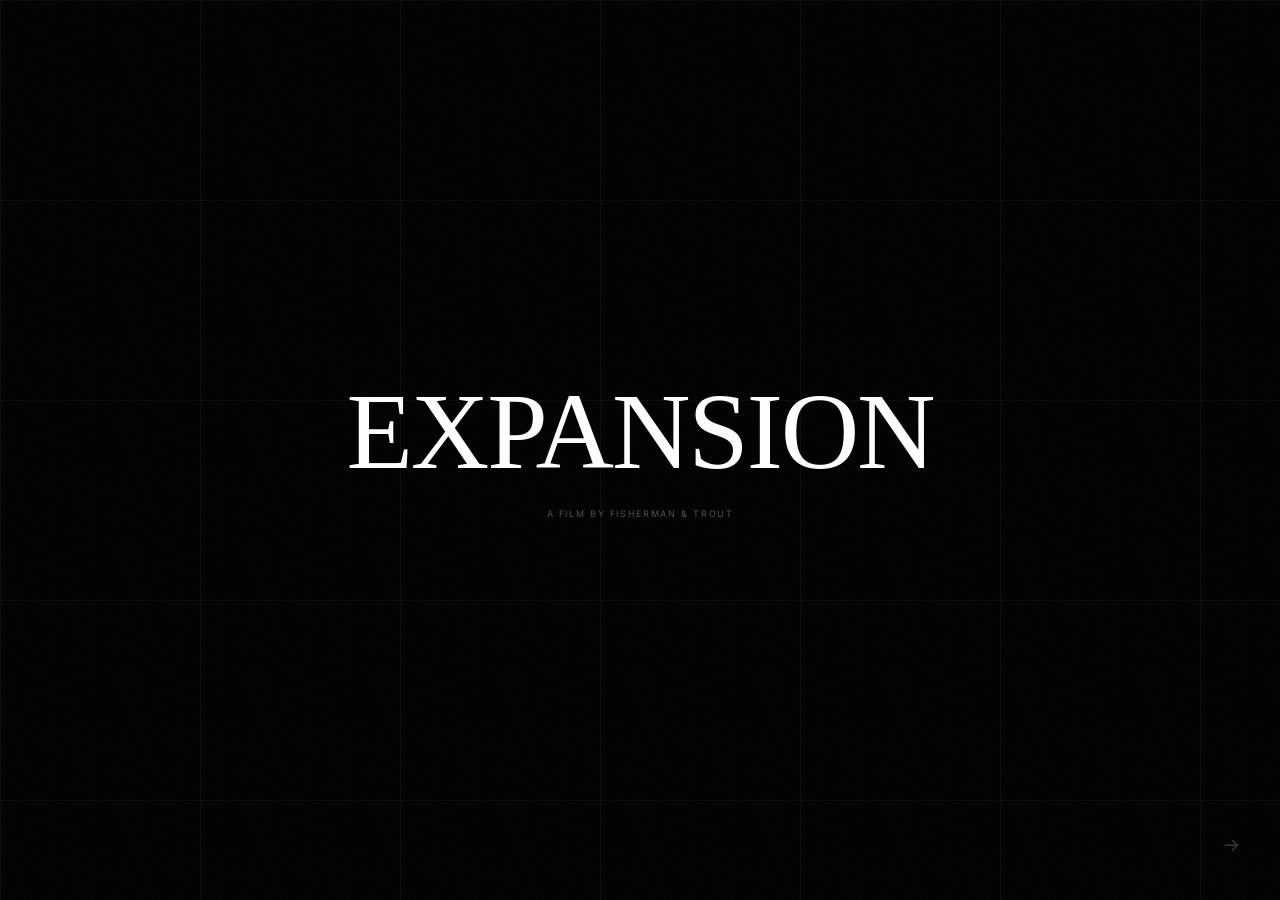
==== commit 08ada32c: "Add responsive design for mobile and tablet - Add media queries for tablet (1024px) and mobile (768p" ====
--- a/story/index.html
+++ b/story/index.html
@@ -6,23 +6,21 @@
   <title>EXPANSION — A Film by Alex Fischman Cárdenas & Trout Cohen</title>
   <link rel="preconnect" href="https://fonts.googleapis.com" />
   <link rel="preconnect" href="https://fonts.gstatic.com" crossorigin />
-  <link href="https://fonts.googleapis.com/css2?family=Space+Grotesk:wght@300;400;500&family=Cormorant+Garamond:ital,wght@0,300;0,400;1,300;1,400&display=swap" rel="stylesheet" />
-  <link rel="stylesheet" href="css/style.css?v=55" />
+  <link href="https://fonts.googleapis.com/css2?family=Inter:wght@300;400;500&display=swap" rel="stylesheet" />
+  <link rel="stylesheet" href="css/style.css?v=97" />
 </head>
 <body>
 
   <div id="spacer"></div>
   <div class="grain"></div>
 
-
-  <nav class="topnav hidden">
-    <a class="topnav-title" onclick="scrollToPanel(0); return false;" href="#">EXPANSION</a>
+  <nav class="topnav">
     <div class="topnav-links">
+      <a class="tnav-btn" onclick="scrollToPanel(0); return false;" href="#">Expansion</a>
       <button class="tnav-btn" data-section="project" onclick="scrollToSection('project')">Project</button>
       <button class="tnav-btn" data-section="characters" onclick="scrollToSection('characters')">Characters</button>
       <button class="tnav-btn" data-section="visual-treatment" onclick="scrollToSection('visual-treatment')">Visual Treatment</button>
       <button class="tnav-btn" data-section="about" onclick="scrollToSection('about')">About</button>
-      <a class="tnav-btn" href="demo.html">Demo</a>
       <a class="tnav-btn" href="archive.html">Archive</a>
     </div>
   </nav>
@@ -46,148 +44,121 @@
       <div class="scroll-hint">→</div>
     </section>
 
-    <!-- 2. SECTION INTRO: Apartamento-style logline -->
-    <div class="panel panel-intro" id="project" data-section="project" data-track="1">
+    <!-- 2. LOGLINE -->
+    <div class="panel panel-fullbleed panel-intro" id="project" data-section="project" data-track="1">
+      <video class="panel-bg-media" muted loop playsinline preload="none">
+        <source data-src="../assets/video/compressed/111_00191415.mp4" type="video/mp4">
+      </video>
+      <div class="panel-bg-scrim panel-bg-scrim--center"></div>
       <p class="intro-frag--tl">A man inherits his<br>estranged father's mansion</p>
       <p class="intro-frag--br">and the maze he built<br>just&nbsp;for&nbsp;him.</p>
-      <div class="intro-img-wrap" id="intro-img-wrap">
-        <video muted loop playsinline preload="none">
-          <source data-src="../assets/video/compressed/111_00191415.mp4" type="video/mp4">
-        </video>
-      </div>
       <span class="intro-meta">Title: Expansion<br>Written and Directed: Fisherman &amp; Trout<br>Genre: Psychological Horror</span>
     </div>
 
     <!-- 3. SYNOPSIS -->
-    <div class="panel panel-synopsis" data-section="project" data-track="1">
-      <div class="synopsis-video-col">
-        <video class="synopsis-video" muted loop playsinline preload="none">
-          <source data-src="../assets/video/compressed/westworld.mp4" type="video/mp4">
-        </video>
-      </div>
-      <div class="synopsis-content">
-        <div class="synopsis-text">
-          <p class="dir-statement-title">Synopsis</p>
-          <p class="synopsis-body">After his estranged father's suicide, Jonathan Cameron inherits a destroyed rural mansion. Jon and his wife Esme move in to restore and sell it. But, their plan slowly unravels when Jon discovers a hidden hallway that shouldn't exist. As Jon delves deeper into the maze, he is attacked by masked intruders, haunted by visions of his past, and slowly alienated from everyone he trusts. In the film's climax, Jon's forced to navigate the heart of the labyrinth, where he must finally confront the pain he has spent his entire life avoiding.</p>
-        </div>
-      </div>
-    </div>
-
-    <!-- 4. DIRECTOR STATEMENT -->
-    <div class="panel panel-dir-statement" data-section="project" data-track="1">
-      <!-- Two floating videos -->
-      <div class="dir-vid dir-vid--tr">
-        <img src="../assets/Visual Treatment/Directors Statement.png" alt="Directors Statement">
-      </div>
-      <div class="dir-vid dir-vid--bl">
-        <video muted loop playsinline preload="none">
-          <source data-src="../assets/video/compressed/111_00018854.mp4" type="video/mp4">
-        </video>
-      </div>
-      <!-- Label + quote — left side -->
-      <div class="dir-statement-bl">
-        <p class="dir-statement-title">Theme</p>
-        <p class="dir-statement-quote">There are things inside us we'd rather bury than face. Things we hide from ourselves, from our families, from the world. Those things don't disappear. They rot.</p>
-      </div>
-      <!-- Body text — right side, between the two videos -->
-      <div class="dir-statement-body">
-        <p class="synopsis-body">We want to make a movie about living inside a person who is consuming themselves because they're too afraid to look at what's hiding within them. We want it to feel like a nightmare, one constructed the way an architect might design a torture chamber. Claustrophobic, entrapping, filled with danger hiding behind the walls. We should feel almost like Jon's being surveilled. As if somehow, Richard is still watching over him, still pulling the strings.</p>
-      </div>
-    </div>
-
+    <div class="panel panel-fullbleed" data-section="project" data-track="1">
+      <video class="panel-bg-media" muted loop playsinline preload="none">
+        <source data-src="../assets/video/compressed/westworld.mp4" type="video/mp4">
+      </video>
+      <div class="panel-bg-scrim"></div>
+      <div class="panel-overlay-text panel-overlay-text--tl">
+        <p class="panel-overlay-name">Synopsis</p>
+        <p class="panel-overlay-body">After his estranged father's suicide, Jonathan Cameron inherits a destroyed rural mansion. Jon and his wife Esme move in to restore and sell it. But, their plan slowly unravels when Jon discovers a hidden hallway that shouldn't exist. As Jon delves deeper into the maze, he is attacked by masked intruders, haunted by visions of his past, and slowly alienated from everyone he trusts. In the film's climax, Jon's forced to navigate the heart of the labyrinth, where he must finally confront the pain he has spent his entire life avoiding.</p>
+      </div>
+    </div>
+
+    <!-- 4. DIRECTOR STATEMENT — quote -->
+    <div class="panel panel-fullbleed" data-section="project" data-track="1">
+      <img class="panel-bg-media" src="../assets/Visual Treatment/Directors Statement.png" alt="Directors Statement">
+      <div class="panel-bg-scrim"></div>
+      <p class="intro-frag--bl">There are things inside us we'd rather bury than face. Things we hide from ourselves, from our families, from the world. Those things don't disappear. They rot.</p>
+    </div>
+
+    <!-- 5. DIRECTOR STATEMENT — body -->
+    <div class="panel panel-fullbleed" data-section="project" data-track="1">
+      <video class="panel-bg-media" muted loop playsinline preload="none">
+        <source data-src="../assets/video/compressed/111_00018854.mp4" type="video/mp4">
+      </video>
+      <div class="panel-bg-scrim"></div>
+      <div class="panel-overlay-text panel-overlay-text--tr">
+        <p class="panel-overlay-name">Theme</p>
+        <p class="panel-overlay-body">We want to make a movie about living inside a person who is consuming themselves because they're too afraid to look at what's hiding within them. We want it to feel like a nightmare, one constructed the way an architect might design a torture chamber. Claustrophobic, entrapping, filled with danger hiding behind the walls. We should feel almost like Jon's being surveilled. As if somehow, Richard is still watching over him, still pulling the strings.</p>
+      </div>
+    </div>
 
     <!-- 5. CHARACTERS — full bleed image title -->
-    <div class="panel panel-chars-video" data-section="project" data-track="1">
+    <div class="panel panel-chars-video" data-section="characters" data-track="1">
       <img class="chars-video" src="../assets/images/Jeanne Dielman, 23, quai du Commerce, 1080 Bruxelles - 1976.png" alt="Characters">
       <div class="chars-video-overlay"></div>
       <h2 class="chars-video-title">CHARACTERS</h2>
     </div>
 
-    <!-- 6. JONATHAN — text top -->
-    <div class="panel panel-character" data-section="project" data-track="1">
-      <div class="char-text-block">
-        <p class="char-panel-name">Jonathan</p>
-        <div class="char-panel-bio">
-          <p class="char-bio-desc">Jon has spent his entire life running from his past. He's smart, loyal and secretly insecure. Jon deals with everything alone, inside his own head. But, when he inherits his father's house, Jon finds there's nowhere left to run. Our ideal actor is deeply charismatic, with a lot of anger underneath. Someone who projects intelligence and restraint while letting resentment leak through in small, dangerous ways. A performance that feels contained, until it isn't.</p>
-        </div>
-      </div>
-      <div class="char-panel-img" style="left: 40%; top: 35%;">
-        <img src="../assets/images/JON 1.png" alt="Jonathan Cameron">
-      </div>
-    </div>
-
-    <!-- 7. ESME — text bottom -->
-    <div class="panel panel-character" data-section="project" data-track="1">
-      <div class="char-text-block char-text-block--bottom">
-        <p class="char-panel-name">Esme</p>
-        <div class="char-panel-bio">
-          <p class="char-bio-desc">Esme has accepted what her life is going to look like. She will keep renting, she won't have the cash to start a family, she's going to spend the rest of her life with Jon. Esme is connected to her emotions, grounded while Jon goes flying into his mind. She believes everything can be fixed. But as she watches Jon deteriorate, her ability to withstand runs out. Our ideal actress is someone who can portray warmth and maternal care, but also feels like she's carrying a secret. Is that care genuine, or just a ploy to ruin Jon?</p>
-        </div>
-      </div>
-      <div class="char-panel-img" style="left: 40%; top: 12%;">
-        <img src="../assets/images/Esme.png" alt="Esme">
-      </div>
-    </div>
-
-    <!-- 8. PARKER — text top -->
-    <div class="panel panel-character" data-section="project" data-track="1">
-      <div class="char-text-block">
-        <p class="char-panel-name">Parker</p>
-        <div class="char-panel-bio">
-          <p class="char-bio-desc">Parker is everything Jon wishes he could be. He fills a room effortlessly. He's charismatic, confident and physically imposing. He has a golden retriever energy that appears simply friendly, but underneath the facade, that energy might be something more calculated. Our ideal actor for Parker should be an endearing jock who toes the line between charming and threatening. As an audience, we should always be questioning his motive.</p>
-        </div>
-      </div>
-      <div class="char-panel-img" style="left: 40%; top: 35%;">
-        <img src="../assets/images/New Parker.png" alt="Parker">
-      </div>
-    </div>
-
-    <!-- 9. RICHARD — text bottom -->
-    <div class="panel panel-character panel-richard" data-section="project" data-track="1">
-      <div class="char-text-block char-text-block--bottom">
-        <p class="char-panel-name">Richard</p>
-        <div class="char-panel-bio">
-          <p class="char-bio-desc">Richard Cameron hangs himself in the first scene of the movie, but his presence lingers long after. Throughout the film we see him in glimpses. He's brilliant, cruel, and the scariest thing in the world to Jon. To everyone else, he was a genius. To Jon, he was a monster. Our ideal actor is someone who can portray a larger than life figure, one filled with evil, magnetism and strength. Someone whose presence seeps into every frame, even when he's not in it.</p>
-        </div>
-      </div>
-      <div class="char-panel-img" style="left: 40%; top: 12%;">
-        <img src="../assets/images/Brian-Cox.webp" alt="Richard Cameron">
-      </div>
-    </div>
-
-    <!-- 10. THE HOUSE -->
-    <div class="panel panel-house" data-section="project" data-track="1">
-      <div class="house-img">
-        <img src="../assets/images/House.png" alt="The House">
-      </div>
-      <div class="house-text">
-        <p class="dir-statement-title">The House</p>
-        <p class="synopsis-body">The house is an extension of Richard's mind. Monumental, isolated, fully wrecked. It has to cause shock when first seen. We're drawn to constructivism and parasitic architecture. Something that feels epic but also deeply wrong. We'll spend a lot of time within the house, so the corridors need to feel labyrinthine on their own. Throughout the seasons, the house will change. From destroyed, to in repair, to almost ready, and back to destroyed. The house is expressive of Jon's mental state. It's a character in its own right, one that's carrying a secret within its walls.</p>
-      </div>
-    </div>
-
-    <!-- 11. HOUSE DIPTYCH -->
-    <div class="panel panel-house-diptych" data-section="project" data-track="1">
-      <div class="house-diptych-img">
-        <img src="../assets/images/House 2.jpg" alt="The House">
-      </div>
-      <div class="house-diptych-img">
-        <video muted loop playsinline preload="none">
-          <source data-src="../assets/video/compressed/montagediy.mp4" type="video/mp4">
-        </video>
-      </div>
-    </div>
-
-    <!-- 12. THE MAZE -->
-    <div class="panel panel-maze" data-section="project" data-track="1">
-      <div class="maze-text--left">
-        <p class="dir-statement-quote">Unlike the house, the maze is always in pristine condition. Its walls are plaster white, incredibly tall, endlessly long.</p>
-      </div>
-      <div class="maze-img">
-        <img src="../assets/images/Maze.png" alt="The Maze">
-      </div>
-      <div class="maze-text--right">
-        <p class="synopsis-body">The lighting is dim, showing just enough to make us feel there's something hiding. The hallways vary in size, narrowing and widening without logic. What's scariest is that we never know what's waiting behind a turn.</p>
+    <!-- 4. JONATHAN -->
+    <div class="panel panel-fullbleed" data-section="characters" data-track="1">
+      <img class="panel-bg-media" src="../assets/images/JON 1.png" alt="Jonathan Cameron">
+      <div class="panel-bg-scrim"></div>
+      <div class="panel-overlay-text panel-overlay-text--tl">
+        <p class="panel-overlay-name">Jonathan</p>
+        <p class="panel-overlay-body">Jon has spent his entire life running from his past. He's smart, loyal and secretly insecure. Jon deals with everything alone, inside his own head. But, when he inherits his father's house, Jon finds there's nowhere left to run. Our ideal actor is deeply charismatic, with a lot of anger underneath. Someone who projects intelligence and restraint while letting resentment leak through in small, dangerous ways. A performance that feels contained, until it isn't.</p>
+      </div>
+    </div>
+
+    <!-- 5. ESME -->
+    <div class="panel panel-fullbleed" data-section="characters" data-track="1">
+      <img class="panel-bg-media" src="../assets/images/Esme.png" alt="Esme">
+      <div class="panel-bg-scrim"></div>
+      <div class="panel-overlay-text panel-overlay-text--tr">
+        <p class="panel-overlay-name">Esme</p>
+        <p class="panel-overlay-body">Esme has accepted what her life is going to look like. She will keep renting, she won't have the cash to start a family, she's going to spend the rest of her life with Jon. Esme is connected to her emotions, grounded while Jon goes flying into his mind. She believes everything can be fixed. But as she watches Jon deteriorate, her ability to withstand runs out. Our ideal actress is someone who can portray warmth and maternal care, but also feels like she's carrying a secret. Is that care genuine, or just a ploy to ruin Jon?</p>
+      </div>
+    </div>
+
+    <!-- 6. PARKER -->
+    <div class="panel panel-fullbleed" data-section="characters" data-track="1">
+      <img class="panel-bg-media" src="../assets/images/New Parker.png" alt="Parker">
+      <div class="panel-bg-scrim"></div>
+      <div class="panel-overlay-text panel-overlay-text--tl">
+        <p class="panel-overlay-name">Parker</p>
+        <p class="panel-overlay-body">Parker is everything Jon wishes he could be. He fills a room effortlessly. He's charismatic, confident and physically imposing. He has a golden retriever energy that appears simply friendly, but underneath the facade, that energy might be something more calculated. Our ideal actor for Parker should be an endearing jock who toes the line between charming and threatening. As an audience, we should always be questioning his motive.</p>
+      </div>
+    </div>
+
+    <!-- 7. RICHARD -->
+    <div class="panel panel-fullbleed" data-section="characters" data-track="1">
+      <img class="panel-bg-media" src="../assets/images/Brian-Cox.webp" alt="Richard Cameron">
+      <div class="panel-bg-scrim"></div>
+      <div class="panel-overlay-text panel-overlay-text--tr">
+        <p class="panel-overlay-name">Richard</p>
+        <p class="panel-overlay-body">Richard Cameron hangs himself in the first scene of the movie, but his presence lingers long after. Throughout the film we see him in glimpses. He's brilliant, cruel, and the scariest thing in the world to Jon. To everyone else, he was a genius. To Jon, he was a monster. Our ideal actor is someone who can portray a larger than life figure, one filled with evil, magnetism and strength. Someone whose presence seeps into every frame, even when he's not in it.</p>
+      </div>
+    </div>
+
+    <!-- 8. THE HOUSE -->
+    <div class="panel panel-fullbleed" data-section="characters" data-track="1">
+      <img class="panel-bg-media" src="../assets/images/House.png" alt="The House">
+      <div class="panel-bg-scrim"></div>
+      <div class="panel-overlay-text panel-overlay-text--tl">
+        <p class="panel-overlay-name">The House</p>
+        <p class="panel-overlay-body">The house is an extension of Richard's mind. Monumental, isolated, fully wrecked. It has to cause shock when first seen. We're drawn to constructivism and parasitic architecture. Something that feels epic but also deeply wrong. We'll spend a lot of time within the house, so the corridors need to feel labyrinthine on their own. Throughout the seasons, the house will change. From destroyed, to in repair, to almost ready, and back to destroyed.</p>
+      </div>
+    </div>
+
+    <!-- 9. HOUSE — construction -->
+    <div class="panel panel-fullbleed" data-section="characters" data-track="1">
+      <video class="panel-bg-media" muted loop playsinline preload="none">
+        <source data-src="../assets/video/compressed/montagediy.mp4" type="video/mp4">
+      </video>
+      <div class="panel-bg-scrim"></div>
+      <p class="intro-frag--bl">The house is expressive of Jon's mental state. It's a character in its own right, one that's carrying a secret within its walls.</p>
+    </div>
+
+    <!-- 10. THE MAZE -->
+    <div class="panel panel-fullbleed" data-section="characters" data-track="1">
+      <img class="panel-bg-media" src="../assets/images/Maze.png" alt="The Maze">
+      <div class="panel-bg-scrim"></div>
+      <div class="panel-overlay-text panel-overlay-text--tl">
+        <p class="panel-overlay-name">The Maze</p>
+        <p class="panel-overlay-body">Unlike the house, the maze is always in pristine condition. Its walls are plaster white, incredibly tall, endlessly long. The lighting is dim, showing just enough to make us feel there's something hiding. The hallways vary in size, narrowing and widening without logic. What's scariest is that we never know what's waiting behind a turn.</p>
       </div>
     </div>
 
@@ -198,51 +169,83 @@
       <h2 class="vt-title">Visual Treatment</h2>
     </div>
 
-    <!-- 14. TONE -->
+    <!-- TONE -->
+    <div class="panel panel-vt-archive panel-vt-ref" data-section="visual-treatment" data-track="1">
+      <div class="panel-overlay-text panel-overlay-text--tl">
+        <p class="panel-overlay-name">Tone</p>
+        <p class="panel-overlay-body">We're drawing from the look of <em>Birth</em>, <em>The Shining</em>, <em>Rosemary's Baby</em>, <em>Funny Games</em>, <em>Safe</em>, <em>Taxi Driver</em>. These are films that invite us into the internal minds of their heroes while presenting a bleak, observational, expressive view of an impossible situation.</p>
+      </div>
+      <div class="vt-archive-grid">
+        <div class="vt-thumb" data-hq-src="https://pub-d43f7e79af9c4ca1bc62cf13a8b6779e.r2.dev/hq/Tone2.mp4"><video muted loop playsinline preload="none"><source data-src="../assets/video/compressed/Tone2.mp4" type="video/mp4"></video></div>
+      </div>
+    </div>
+    <div class="panel panel-vt-archive panel-vt-ref" data-section="visual-treatment" data-track="1">
+      <div class="panel-overlay-text panel-overlay-text--tl">
+        <p class="panel-overlay-body">They ground their surrealism and convince us that these are real people simply dealing with something they can't explain. Our goal is to make the audience feel what Jon feels.</p>
+      </div>
+      <div class="vt-archive-grid">
+        <div class="vt-thumb" data-hq-src="https://pub-d43f7e79af9c4ca1bc62cf13a8b6779e.r2.dev/hq/tone-new.mp4"><video muted loop playsinline preload="none"><source data-src="../assets/video/compressed/tone-new.mp4" type="video/mp4"></video></div>
+      </div>
+    </div>
+    <div class="panel panel-vt-archive panel-vt-ref" data-section="visual-treatment" data-track="1">
+      <div class="panel-overlay-text panel-overlay-text--tl">
+        <p class="panel-overlay-body">Trapped, suspicious, unable to trust the people closest to them.</p>
+      </div>
+      <div class="vt-archive-grid">
+        <div class="vt-thumb" data-hq-src="https://pub-d43f7e79af9c4ca1bc62cf13a8b6779e.r2.dev/hq/safe-convulsion.mp4"><video muted loop playsinline preload="none"><source data-src="../assets/video/compressed/safe-convulsion.mp4" type="video/mp4"></video></div>
+      </div>
+    </div>
+
+    <!-- CAMERA -->
+    <div class="panel panel-vt-archive panel-vt-ref" data-section="visual-treatment" data-track="1">
+      <div class="panel-overlay-text panel-overlay-text--tr">
+        <p class="panel-overlay-name">Camera</p>
+        <p class="panel-overlay-body">Our camera should feel mechanical. It's always controlled movement or completely static. It never moves handheld. We're isolating Jon from everyone around him, creating a me vs them atmosphere.</p>
+      </div>
+      <div class="vt-archive-grid">
+        <div class="vt-thumb" data-hq-src="https://pub-d43f7e79af9c4ca1bc62cf13a8b6779e.r2.dev/hq/nostalghia-sartre70486.mp4"><video muted loop playsinline preload="none"><source data-src="../assets/video/compressed/nostalghia-sartre70486.mp4" type="video/mp4"></video></div>
+      </div>
+    </div>
+    <div class="panel panel-vt-archive panel-vt-ref" data-section="visual-treatment" data-track="1">
+      <div class="panel-overlay-text panel-overlay-text--tr">
+        <p class="panel-overlay-body">Jealousy, distrust, fear. Our characters rarely speak their feelings, but they're incredibly present throughout the film. Our camera needs to find those moments and convey them to the audience without words.</p>
+      </div>
+      <div class="vt-archive-grid">
+        <div class="vt-thumb" data-hq-src="https://pub-d43f7e79af9c4ca1bc62cf13a8b6779e.r2.dev/hq/safe2_00026057.mp4"><video muted loop playsinline preload="none"><source data-src="../assets/video/compressed/safe2_00026057.mp4" type="video/mp4"></video></div>
+      </div>
+    </div>
+
+    <!-- PRODUCTION DESIGN -->
+    <div class="panel panel-vt-archive panel-vt-ref" data-section="visual-treatment" data-track="1">
+      <div class="panel-overlay-text panel-overlay-text--tl">
+        <p class="panel-overlay-name">Production Design</p>
+        <p class="panel-overlay-body">We want to lean into the jagged edges, the broken walls, the plastic tarps covering the furniture.</p>
+      </div>
+      <div class="vt-archive-grid">
+        <div class="vt-thumb"><img src="../assets/Visual Treatment/Production Desing/Free in Deed - 2015.png" alt="Free in Deed (2015)"></div>
+      </div>
+    </div>
+    <div class="panel panel-vt-archive panel-vt-ref" data-section="visual-treatment" data-track="1">
+      <div class="panel-overlay-text panel-overlay-text--tl">
+        <p class="panel-overlay-body">This movie wants you to feel uneasy, and the production design of a house under construction should do exactly that.</p>
+      </div>
+      <div class="vt-archive-grid">
+        <div class="vt-thumb"><img src="../assets/Visual Treatment/Production Desing/House 3.png" alt="House Reference"></div>
+      </div>
+    </div>
+    <div class="panel panel-vt-archive panel-vt-ref" data-section="visual-treatment" data-track="1">
+      <div class="panel-overlay-text panel-overlay-text--tl">
+        <p class="panel-overlay-body">Mess, clutter, boxes, leaking roofs.</p>
+      </div>
+      <div class="vt-archive-grid">
+        <div class="vt-thumb" data-hq-src="../assets/video/Construction Vibe/construction.mov"><video muted loop playsinline preload="none"><source data-src="../assets/video/compressed/construction.mp4" type="video/mp4"></video></div>
+      </div>
+    </div>
+    <!-- MUSIC -->
     <div class="panel panel-vt-archive" data-section="visual-treatment" data-track="1">
-      <div class="vt-archive-text">
-        <p class="dir-statement-title">Tone</p>
-        <p class="synopsis-body">We're drawing from the look of <em>Birth</em>, <em>The Shining</em>, <em>Rosemary's Baby</em>, <em>Funny Games</em>, <em>Safe</em>, <em>Taxi Driver</em>. These are films that invite us into the internal minds of their heroes while presenting a bleak, observational, expressive view of an impossible situation. They ground their surrealism and convince us that these are real people simply dealing with something they can't explain. Our goal is to make the audience feel what Jon feels. Trapped, suspicious, unable to trust the people closest to them.</p>
-      </div>
-      <div class="vt-archive-grid">
-        <div class="vt-thumb" data-hq-src="https://pub-d43f7e79af9c4ca1bc62cf13a8b6779e.r2.dev/hq/tone-new.mp4"><video muted loop playsinline preload="none"><source data-src="https://pub-d43f7e79af9c4ca1bc62cf13a8b6779e.r2.dev/hq/tone-new.mp4" type="video/mp4"></video><span class="vt-caption">Tone Reference 1</span></div>
-        <div class="vt-thumb" data-hq-src="https://pub-d43f7e79af9c4ca1bc62cf13a8b6779e.r2.dev/hq/Tone2.mp4"><video muted loop playsinline preload="none"><source data-src="https://pub-d43f7e79af9c4ca1bc62cf13a8b6779e.r2.dev/hq/Tone2.mp4" type="video/mp4"></video><span class="vt-caption">Tone Reference 2</span></div>
-        <div class="vt-thumb" data-hq-src="https://pub-d43f7e79af9c4ca1bc62cf13a8b6779e.r2.dev/hq/safe-convulsion.mp4"><video muted loop playsinline preload="none"><source data-src="https://pub-d43f7e79af9c4ca1bc62cf13a8b6779e.r2.dev/hq/safe-convulsion.mp4" type="video/mp4"></video><span class="vt-caption">Safe — Convulsion</span></div>
-      </div>
-    </div>
-
-    <!-- 15. CAMERA -->
-    <div class="panel panel-vt-archive" data-section="visual-treatment" data-track="1">
-      <div class="vt-archive-text">
-        <p class="dir-statement-title">Camera</p>
-        <p class="synopsis-body">Our camera should feel mechanical. It's always controlled movement or completely static. It never moves handheld. We're isolating Jon from everyone around him, creating a me vs them atmosphere. We imagine a digital camera. No grain. Large depth of field. Infrared for night scenes. This is a movie that takes place largely at night, and we want the darkness to feel real. Like something's lurking in what can't be seen. Jealousy, distrust, fear. Our characters rarely speak their feelings, but they're incredibly present throughout the film. Our camera needs to find those moments and convey them to the audience without words.</p>
-      </div>
-      <div class="vt-archive-grid">
-        <div class="vt-thumb" data-hq-src="https://pub-d43f7e79af9c4ca1bc62cf13a8b6779e.r2.dev/hq/nostalghia-sartre70486.mp4"><video muted loop playsinline preload="none"><source data-src="https://pub-d43f7e79af9c4ca1bc62cf13a8b6779e.r2.dev/hq/nostalghia-sartre70486.mp4" type="video/mp4"></video><span class="vt-caption">Nostalghia — 1983</span></div>
-        <div class="vt-thumb"><img src="../assets/Visual Treatment/Camera/The Fountain - 2006.png" alt="The Fountain (2006)"><span class="vt-caption">The Fountain — 2006</span></div>
-        <div class="vt-thumb" data-hq-src="https://pub-d43f7e79af9c4ca1bc62cf13a8b6779e.r2.dev/hq/safe2_00026057.mp4"><video muted loop playsinline preload="none"><source data-src="https://pub-d43f7e79af9c4ca1bc62cf13a8b6779e.r2.dev/hq/safe2_00026057.mp4" type="video/mp4"></video><span class="vt-caption">Camera Reference</span></div>
-      </div>
-    </div>
-
-    <!-- 16. PRODUCTION DESIGN -->
-    <div class="panel panel-vt-archive" data-section="visual-treatment" data-track="1">
-      <div class="vt-archive-text">
-        <p class="dir-statement-title">Production Design</p>
-        <p class="synopsis-body">We want to lean into the jagged edges, the broken walls, the plastic tarps covering the furniture. This movie wants you to feel uneasy, and the production design of a house under construction should do exactly that. Mess, clutter, boxes, leaking roofs. Richard's presence lives in his objects, the frantic maze drawings, the rifle, the house itself.</p>
-      </div>
-      <div class="vt-archive-grid">
-        <div class="vt-thumb"><img src="../assets/Visual Treatment/Production Desing/Free in Deed - 2015.png" alt="Free in Deed (2015)"><span class="vt-caption">Free in Deed — 2015</span></div>
-        <div class="vt-thumb"><img src="../assets/Visual Treatment/Production Desing/House 3.png" alt="House Reference"><span class="vt-caption">House Reference</span></div>
-        <div class="vt-thumb" data-hq-src="https://pub-d43f7e79af9c4ca1bc62cf13a8b6779e.r2.dev/hq/Timeline 1 copydiy 4.mp4"><video muted loop playsinline preload="none"><source data-src="https://pub-d43f7e79af9c4ca1bc62cf13a8b6779e.r2.dev/hq/Timeline 1 copydiy 4.mp4" type="video/mp4"></video><span class="vt-caption">Construction Reference</span></div>
-        <div class="vt-thumb"><img src="../assets/Visual Treatment/Production Desing/Tout feu tout flamme - 1982 (1).png" alt="Tout feu tout flamme (1982)"><span class="vt-caption">Tout feu tout flamme — 1982</span></div>
-      </div>
-    </div>
-
-    <!-- 17. MUSIC -->
-    <div class="panel panel-vt-archive" data-section="visual-treatment" data-track="1">
-      <div class="vt-archive-text">
-        <p class="dir-statement-title">Music</p>
-        <p class="synopsis-body">We want something abrasive and atonal, built from drones and dissonant strings that sit underneath every scene like something is wrong. The music should feel almost industrial. As if it were built from the sounds of construction.</p>
+      <div class="panel-overlay-text panel-overlay-text--tr">
+        <p class="panel-overlay-name">Music</p>
+        <p class="panel-overlay-body">We want something abrasive and atonal, built from drones and dissonant strings that sit underneath every scene like something is wrong. The music should feel almost industrial. As if it were built from the sounds of construction.</p>
       </div>
       <div class="audio-players">
         <div class="audio-player" data-src="../assets/audio/zone-of-interest.mp3">
@@ -256,28 +259,49 @@
       </div>
     </div>
 
-    <!-- 18. SOUND DESIGN -->
-    <div class="panel panel-vt-archive" data-section="visual-treatment" data-track="1">
-      <div class="vt-archive-text">
-        <p class="dir-statement-title">Sound Design</p>
-        <p class="synopsis-body">We want the soundscape to have a big dynamic range. We keep things quiet so the loud moments feel violent. An impossibly quiet corridor… completely silent. Then a gunshot so loud it rings through the rest of the scene. When we enter the maze, the soundscape shifts entirely. The outside world disappears. What's left is Jon's breathing, his footsteps, and a liminal droning sound.</p>
-      </div>
-      <div class="vt-archive-grid">
-        <div class="vt-thumb" data-hq-src="https://pub-d43f7e79af9c4ca1bc62cf13a8b6779e.r2.dev/hq/111_00105595.mp4"><video muted loop playsinline preload="none"><source data-src="https://pub-d43f7e79af9c4ca1bc62cf13a8b6779e.r2.dev/hq/111_00105595.mp4" type="video/mp4"></video><span class="vt-caption">Sound Reference</span></div>
-        <div class="vt-thumb" data-hq-src="https://pub-d43f7e79af9c4ca1bc62cf13a8b6779e.r2.dev/hq/Tone3.mp4"><video muted loop playsinline preload="none"><source data-src="https://pub-d43f7e79af9c4ca1bc62cf13a8b6779e.r2.dev/hq/Tone3.mp4" type="video/mp4"></video><span class="vt-caption">Sound Reference</span></div>
-      </div>
-    </div>
-
-    <!-- 19. EDIT -->
-    <div class="panel panel-vt-archive" data-section="visual-treatment" data-track="1">
-      <div class="vt-archive-text">
-        <p class="dir-statement-title">Edit</p>
-        <p class="synopsis-body">We take our time. Shots linger. Scenes breathe. The audience doesn't get the relief of a cut when they want one. We hold on faces too long. We let silence do the work. When we do cut, the cuts are hard. The edit mirrors Jon's psychology. Early on, the rhythm is steady. As Jon deteriorates, the cuts become disorienting.</p>
-      </div>
-      <div class="vt-archive-grid">
-        <div class="vt-thumb"><video muted loop playsinline preload="none"><source data-src="../assets/video/compressed/edit1.mp4" type="video/mp4"></video><span class="vt-caption">Edit Reference</span></div>
-        <div class="vt-thumb vt-thumb--crop" data-hq-src="https://pub-d43f7e79af9c4ca1bc62cf13a8b6779e.r2.dev/hq/Clips00074446.mp4"><video muted loop playsinline preload="none"><source data-src="https://pub-d43f7e79af9c4ca1bc62cf13a8b6779e.r2.dev/hq/Clips00074446.mp4" type="video/mp4"></video><span class="vt-caption">Edit Reference</span></div>
-        <div class="vt-thumb"><video muted loop playsinline preload="none"><source data-src="../assets/video/compressed/edit3.mp4" type="video/mp4"></video><span class="vt-caption">Edit Reference</span></div>
+    <!-- SOUND DESIGN -->
+    <div class="panel panel-vt-archive panel-vt-ref" data-section="visual-treatment" data-track="1">
+      <div class="panel-overlay-text panel-overlay-text--tl">
+        <p class="panel-overlay-name">Sound Design</p>
+        <p class="panel-overlay-body">We want the soundscape to have a big dynamic range. We keep things quiet so the loud moments feel violent. An impossibly quiet corridor… completely silent. Then a gunshot so loud it rings through the rest of the scene.</p>
+      </div>
+      <div class="vt-archive-grid">
+        <div class="vt-thumb" data-hq-src="https://pub-d43f7e79af9c4ca1bc62cf13a8b6779e.r2.dev/hq/111_00105595.mp4"><video muted loop playsinline preload="none"><source data-src="../assets/video/compressed/111_00105595.mp4" type="video/mp4"></video></div>
+      </div>
+    </div>
+    <div class="panel panel-vt-archive panel-vt-ref" data-section="visual-treatment" data-track="1">
+      <div class="panel-overlay-text panel-overlay-text--tl">
+        <p class="panel-overlay-body">When we enter the maze, the soundscape shifts entirely. The outside world disappears. What's left is Jon's breathing, his footsteps, and a liminal droning sound.</p>
+      </div>
+      <div class="vt-archive-grid">
+        <div class="vt-thumb" data-hq-src="https://pub-d43f7e79af9c4ca1bc62cf13a8b6779e.r2.dev/hq/Tone3.mp4"><video muted loop playsinline preload="none"><source data-src="../assets/video/compressed/Tone3.mp4" type="video/mp4"></video></div>
+      </div>
+    </div>
+
+    <!-- EDIT -->
+    <div class="panel panel-vt-archive panel-vt-ref" data-section="visual-treatment" data-track="1">
+      <div class="panel-overlay-text panel-overlay-text--tr">
+        <p class="panel-overlay-name">Edit</p>
+        <p class="panel-overlay-body">We take our time. Shots linger. Scenes breathe. The audience doesn't get the relief of a cut when they want one. We hold on faces too long. We let silence do the work.</p>
+      </div>
+      <div class="vt-archive-grid">
+        <div class="vt-thumb" data-hq-src="../assets/video/Directors statement.mov"><video muted loop playsinline preload="none"><source data-src="../assets/video/compressed/Directors statement.mp4" type="video/mp4"></video></div>
+      </div>
+    </div>
+    <div class="panel panel-vt-archive panel-vt-ref" data-section="visual-treatment" data-track="1">
+      <div class="panel-overlay-text panel-overlay-text--tr">
+        <p class="panel-overlay-body">When we do cut, the cuts are hard. The edit mirrors Jon's psychology. Early on, the rhythm is steady.</p>
+      </div>
+      <div class="vt-archive-grid">
+        <div class="vt-thumb vt-thumb--crop" data-hq-src="https://pub-d43f7e79af9c4ca1bc62cf13a8b6779e.r2.dev/hq/Clips00074446.mp4"><video muted loop playsinline preload="none"><source data-src="../assets/video/compressed/Clips00074446-crop.mp4" type="video/mp4"></video></div>
+      </div>
+    </div>
+    <div class="panel panel-vt-archive panel-vt-ref" data-section="visual-treatment" data-track="1">
+      <div class="panel-overlay-text panel-overlay-text--tr">
+        <p class="panel-overlay-body">As Jon deteriorates, the cuts become disorienting.</p>
+      </div>
+      <div class="vt-archive-grid">
+        <div class="vt-thumb"><video muted loop playsinline preload="none"><source data-src="../assets/video/compressed/edit3.mp4" type="video/mp4"></video></div>
       </div>
     </div>
 
@@ -292,89 +316,88 @@
       <h2 class="profile-heading">About</h2>
     </div>
 
-    <!-- 20. ABOUT — indexed catalog style -->
-    <div class="panel panel-about-index" data-section="about" data-track="1">
-      <div class="about-index-scroll">
-        <div class="aix-col">
-          <div class="about-index-bio">
-            <div class="aix-row">
-              <span class="aix-label">Fisherman &amp; Trout</span>
-              <p class="aix-body">Alex Fischman C&aacute;rdenas and Trout Cohen are a writer-director duo who met at a urinal on their first day at NYU. Their work has earned Vimeo Staff Picks and screened at Sundance, Clermont-Ferrand, Sitges, and AFI Fest.</p>
-            </div>
+    <!-- ABOUT — Bio & Work Samples -->
+    <div class="panel panel-about-page" data-section="about" data-track="1">
+      <div class="about-press-col">
+        <p class="panel-overlay-name">Fisherman &amp; Trout</p>
+        <p class="panel-overlay-body">Alex Fischman C&aacute;rdenas and Trout Cohen are a writer-director duo who met at a urinal on their first day at NYU. Their work has earned Vimeo Staff Picks and screened at Sundance, Clermont-Ferrand, Sitges, and AFI Fest.</p>
+      </div>
+      <div class="about-works">
+        <div class="profile-card" data-vimeo="https://player.vimeo.com/video/1034785756?h=6a958389dd&autoplay=1&title=0&byline=0&portrait=0">
+          <div class="profile-card-img"><img src="../assets/images/Pika Horizontal.jpg" alt="PIKA"></div>
+          <p class="panel-overlay-name">&iexcl;PIKA! (The Itch)</p>
+          <p class="aix-meta">2025 &middot; 17 min &middot; Sundance, Sitges</p>
+        </div>
+        <div class="profile-card" data-vimeo="https://player.vimeo.com/video/1101244533?autoplay=1&title=0&byline=0&portrait=0">
+          <div class="profile-card-img"><img src="../assets/images/Ovejas. Horizontal.png" alt="Ovejas" style="object-position: center top;"></div>
+          <p class="panel-overlay-name">Ovejas y Lobos</p>
+          <p class="aix-meta">2024 &middot; 17 min &middot; Clermont-Ferrand, AFI Fest</p>
+        </div>
+      </div>
+    </div>
+
+    <!-- ABOUT — Press & Recognition -->
+    <div class="panel panel-about-page" data-section="about" data-track="1">
+      <div class="about-press-col">
+        <p class="panel-overlay-name">Press</p>
+        <div class="aix-press">
+          <a href="https://dailyutahchronicle.com/2026/01/26/the-making-of-pika/" target="_blank" class="aix-press-row"><span class="aix-press-src">Utah Chronicle</span><span class="aix-press-hl">On the making of '&iexcl;PIKA!'</span></a>
+          <a href="https://directorsnotes.com/2026/01/22/sundance2026-best-shorts/" target="_blank" class="aix-press-row"><span class="aix-press-src">Directors Notes</span><span class="aix-press-hl">13 Standout Short Films from Sundance 2026</span></a>
+          <a href="https://www.youtube.com/watch?v=jyfEDCv7kyY" target="_blank" class="aix-press-row"><span class="aix-press-src">Sundance</span><span class="aix-press-hl">Meet the Artist 2026</span></a>
+          <a href="https://lbbonline.com/news/Ovejas-y-Lobos-and-the-Mothers-Who-Never-Stopped-Searching" target="_blank" class="aix-press-row"><span class="aix-press-src">LBB</span><span class="aix-press-hl">'Ovejas y Lobos' and the Mothers Who Never Stopped Searching</span></a>
+          <a href="https://elcomercio.pe/luces/cine/alex-fischman-el-cine-para-mi-es-una-oportunidad-de-sanar-mis-heridas-noticia/" target="_blank" class="aix-press-row"><span class="aix-press-src">El Comercio</span><span class="aix-press-hl">"El cine para m&iacute; es una oportunidad de sanar mis heridas"</span></a>
+          <a href="https://nofilmschool.com/2015/06/17-year-old-director-made-one-best-short-films-you-will-see-year" target="_blank" class="aix-press-row"><span class="aix-press-src">No Film School</span><span class="aix-press-hl">This 17 Year Old Director Made One of the Best Short Films</span></a>
+        </div>
+      </div>
+      <div class="about-recog-col">
+        <p class="panel-overlay-name">Recognition</p>
+        <div class="aix-recog">
+          <p class="aix-recog-row"><span class="aix-recog-yr">2026</span>Sundance Film Festival &mdash; Official Selection</p>
+          <p class="aix-recog-row"><span class="aix-recog-yr">2025</span>Sitges Fantastic Film Festival of Catalonia &mdash; Official Selection</p>
+          <p class="aix-recog-row"><span class="aix-recog-yr">2025</span>Vimeo Staff Pick</p>
+          <p class="aix-recog-row"><span class="aix-recog-yr">2024</span>Clermont-Ferrand Int'l Short Film Festival &mdash; Official Selection</p>
+          <p class="aix-recog-row"><span class="aix-recog-yr">2024</span>Raindance Film Festival &mdash; Official Selection</p>
+          <p class="aix-recog-row"><span class="aix-recog-yr">2024</span>Palm Springs Int'l Short Film Festival &mdash; Official Selection</p>
+          <p class="aix-recog-row"><span class="aix-recog-yr">2024</span>DokuFest &mdash; Official Selection</p>
+          <p class="aix-recog-row"><span class="aix-recog-yr">2024</span>AFI Fest &mdash; Official Selection</p>
+          <p class="aix-recog-row"><span class="aix-recog-yr">2024</span>NYU First Run Film Festival &mdash; Best Director &amp; Best Short Film</p>
+          <p class="aix-recog-row"><span class="aix-recog-yr">2024</span>National Board of Review &mdash; Student Grant</p>
+          <p class="aix-recog-row"><span class="aix-recog-yr">2024</span>Lima International Film Festival &mdash; Audience &amp; Special Jury Award</p>
+          <p class="aix-recog-row"><span class="aix-recog-yr">2024</span>Shorts Mexico &mdash; Best Short Film</p>
+          <p class="aix-recog-row"><span class="aix-recog-yr">2024</span>FCZ, Zaragoza Film Festival &mdash; Best Short Film</p>
+          <p class="aix-recog-row"><span class="aix-recog-yr">2022</span>Vimeo Staff Pick</p>
+          <p class="aix-recog-row"><span class="aix-recog-yr">2021</span>Vimeo Staff Pick</p>
+          <p class="aix-recog-row"><span class="aix-recog-yr">2019</span>Aesthetica Short Film Festival &mdash; Official Selection</p>
+          <p class="aix-recog-row"><span class="aix-recog-yr">2016</span>Moscow International Film Festival &mdash; Official Selection</p>
+          <p class="aix-recog-row"><span class="aix-recog-yr">2015</span>Starz Denver Film Festival &mdash; Official Selection</p>
+          <p class="aix-recog-row"><span class="aix-recog-yr">2015</span>Hollyshorts Film Festival &mdash; Official Selection</p>
+        </div>
+      </div>
+    </div>
+
+    <!-- ABOUT — Contact -->
+    <div class="panel panel-about-page" data-section="about" data-track="1">
+      <div class="about-press-col">
+        <p class="panel-overlay-name">Contact</p>
+        <div class="about-contact">
+          <div class="aix-contact-block">
+            <p class="aix-contact-org">William Morris Endeavor</p>
+            <p class="aix-contact-person">Marco Alvarez &mdash; <a href="mailto:MAlvarez@wmeagency.com">MAlvarez@wmeagency.com</a></p>
+            <p class="aix-contact-person">Jacey Baldovino &mdash; <a href="mailto:JBaldovino@wmeagency.com">JBaldovino@wmeagency.com</a></p>
           </div>
-        </div>
-
-        <div class="aix-col">
-          <div class="aix-divider">Work Samples</div>
-          <div class="aix-work-grid">
-            <div class="profile-card" data-vimeo="https://player.vimeo.com/video/1034785756?h=6a958389dd&autoplay=1&title=0&byline=0&portrait=0">
-              <div class="profile-card-img"><img src="../assets/images/Pika Horizontal.jpg" alt="PIKA"></div>
-              <p class="aix-label">&iexcl;PIKA! (The Itch)</p>
-              <p class="aix-meta">2025 &middot; 17 min &middot; Sundance, Sitges</p>
-            </div>
-            <div class="profile-card" data-vimeo="https://player.vimeo.com/video/1101244533?autoplay=1&title=0&byline=0&portrait=0">
-              <div class="profile-card-img"><img src="../assets/images/Ovejas. Horizontal.png" alt="Ovejas" style="object-position: center top;"></div>
-              <p class="aix-label">Ovejas y Lobos</p>
-              <p class="aix-meta">2024 &middot; 17 min &middot; Clermont-Ferrand, AFI Fest</p>
-            </div>
+          <div class="aix-contact-block">
+            <p class="aix-contact-org">Industry Entertainment</p>
+            <p class="aix-contact-person">Rachel Linehan &mdash; <a href="mailto:rachel@industryentertainment.com">rachel@industryentertainment.com</a></p>
+            <p class="aix-contact-person">Steve Crawford &mdash; <a href="mailto:stephenc@industryentertainment.com">stephenc@industryentertainment.com</a></p>
           </div>
         </div>
-
-        <div class="aix-col">
-          <div class="aix-divider">Press</div>
-          <div class="aix-press">
-            <a href="https://dailyutahchronicle.com/2026/01/26/the-making-of-pika/" target="_blank" class="aix-press-row"><span class="aix-press-src">Utah Chronicle</span><span class="aix-press-hl">On the making of '&iexcl;PIKA!'</span></a>
-            <a href="https://directorsnotes.com/2026/01/22/sundance2026-best-shorts/" target="_blank" class="aix-press-row"><span class="aix-press-src">Directors Notes</span><span class="aix-press-hl">13 Standout Short Films from Sundance 2026</span></a>
-            <a href="https://www.youtube.com/watch?v=jyfEDCv7kyY" target="_blank" class="aix-press-row"><span class="aix-press-src">Sundance</span><span class="aix-press-hl">Meet the Artist 2026</span></a>
-            <a href="https://lbbonline.com/news/Ovejas-y-Lobos-and-the-Mothers-Who-Never-Stopped-Searching" target="_blank" class="aix-press-row"><span class="aix-press-src">LBB</span><span class="aix-press-hl">'Ovejas y Lobos' and the Mothers Who Never Stopped Searching</span></a>
-            <a href="https://elcomercio.pe/luces/cine/alex-fischman-el-cine-para-mi-es-una-oportunidad-de-sanar-mis-heridas-noticia/" target="_blank" class="aix-press-row"><span class="aix-press-src">El Comercio</span><span class="aix-press-hl">"El cine para m&iacute; es una oportunidad de sanar mis heridas"</span></a>
-            <a href="https://nofilmschool.com/2015/06/17-year-old-director-made-one-best-short-films-you-will-see-year" target="_blank" class="aix-press-row"><span class="aix-press-src">No Film School</span><span class="aix-press-hl">This 17 Year Old Director Made One of the Best Short Films</span></a>
-          </div>
-        </div>
-
-        <div class="aix-col">
-          <div class="aix-divider">Recognition</div>
-          <div class="aix-recog">
-            <p class="aix-recog-row"><span class="aix-recog-yr">2026</span>Sundance Film Festival &mdash; Official Selection</p>
-            <p class="aix-recog-row"><span class="aix-recog-yr">2025</span>Sitges Fantastic Film Festival of Catalonia &mdash; Official Selection</p>
-            <p class="aix-recog-row"><span class="aix-recog-yr">2025</span>Vimeo Staff Pick</p>
-            <p class="aix-recog-row"><span class="aix-recog-yr">2024</span>Clermont-Ferrand Int'l Short Film Festival &mdash; Official Selection</p>
-            <p class="aix-recog-row"><span class="aix-recog-yr">2024</span>Raindance Film Festival &mdash; Official Selection</p>
-            <p class="aix-recog-row"><span class="aix-recog-yr">2024</span>Palm Springs Int'l Short Film Festival &mdash; Official Selection</p>
-            <p class="aix-recog-row"><span class="aix-recog-yr">2024</span>DokuFest &mdash; Official Selection</p>
-            <p class="aix-recog-row"><span class="aix-recog-yr">2024</span>AFI Fest &mdash; Official Selection</p>
-            <p class="aix-recog-row"><span class="aix-recog-yr">2024</span>NYU First Run Film Festival &mdash; Best Director &amp; Best Short Film</p>
-            <p class="aix-recog-row"><span class="aix-recog-yr">2024</span>National Board of Review &mdash; Student Grant</p>
-            <p class="aix-recog-row"><span class="aix-recog-yr">2024</span>Lima International Film Festival &mdash; Audience &amp; Special Jury Award</p>
-            <p class="aix-recog-row"><span class="aix-recog-yr">2024</span>Shorts Mexico &mdash; Best Short Film</p>
-            <p class="aix-recog-row"><span class="aix-recog-yr">2024</span>FCZ, Zaragoza Film Festival &mdash; Best Short Film</p>
-            <p class="aix-recog-row"><span class="aix-recog-yr">2022</span>Vimeo Staff Pick</p>
-            <p class="aix-recog-row"><span class="aix-recog-yr">2021</span>Vimeo Staff Pick</p>
-            <p class="aix-recog-row"><span class="aix-recog-yr">2019</span>Aesthetica Short Film Festival &mdash; Official Selection</p>
-            <p class="aix-recog-row"><span class="aix-recog-yr">2016</span>Moscow International Film Festival &mdash; Official Selection</p>
-            <p class="aix-recog-row"><span class="aix-recog-yr">2015</span>Starz Denver Film Festival &mdash; Official Selection</p>
-            <p class="aix-recog-row"><span class="aix-recog-yr">2015</span>Hollyshorts Film Festival &mdash; Official Selection</p>
-          </div>
-        </div>
-
-        <div class="aix-col">
-          <div class="aix-divider">Contact</div>
-          <div class="aix-contact">
-            <div class="aix-contact-block">
-              <p class="aix-contact-org">William Morris Endeavor</p>
-              <p class="aix-contact-person">Marco Alvarez — <a href="mailto:MAlvarez@wmeagency.com">MAlvarez@wmeagency.com</a></p>
-              <p class="aix-contact-person">Jacey Baldovino — <a href="mailto:JBaldovino@wmeagency.com">JBaldovino@wmeagency.com</a></p>
-            </div>
-            <div class="aix-contact-block">
-              <p class="aix-contact-org">Industry Entertainment</p>
-              <p class="aix-contact-person">Rachel Linehan — <a href="mailto:rachel@industryentertainment.com">rachel@industryentertainment.com</a></p>
-              <p class="aix-contact-person">Steve Crawford — <a href="mailto:stephenc@industryentertainment.com">stephenc@industryentertainment.com</a></p>
-            </div>
-            <div class="aix-contact-block">
-              <p class="aix-contact-org">Direct</p>
-              <p class="aix-contact-person">Alex Fischman C&aacute;rdenas — <a href="mailto:alexfischmancardenas@gmail.com">alexfischmancardenas@gmail.com</a></p>
-              <p class="aix-contact-person">Trout Cohen — <a href="mailto:troutcohenfilms@gmail.com">troutcohenfilms@gmail.com</a></p>
-            </div>
+      </div>
+      <div class="about-recog-col">
+        <div class="about-contact">
+          <div class="aix-contact-block">
+            <p class="aix-contact-org">Direct</p>
+            <p class="aix-contact-person">Alex Fischman C&aacute;rdenas &mdash; <a href="mailto:alexfischmancardenas@gmail.com">alexfischmancardenas@gmail.com</a></p>
+            <p class="aix-contact-person">Trout Cohen &mdash; <a href="mailto:troutcohenfilms@gmail.com">troutcohenfilms@gmail.com</a></p>
           </div>
           <a href="https://www.fishermantrout.com" target="_blank" class="aix-site-link">www.fishermantrout.com</a>
         </div>
@@ -395,6 +418,6 @@
     <p class="lightbox-caption" id="lightbox-caption"></p>
   </div>
 
-  <script src="js/main.js?v=41"></script>
+  <script src="js/main.js?v=68"></script>
 </body>
 </html>
--- a/story/css/style.css
+++ b/story/css/style.css
@@ -11,9 +11,9 @@
   --faint:  rgba(230,226,218,0.08);
   --rule:   rgba(255,255,255,0.08);
   --red:    #7c1c1c;
-  --font:   Arial, sans-serif;
+  --font:   'Inter', Arial, sans-serif;
   --serif:  'Times New Roman', serif;
-  --pad:    60px;
+  --pad:    40px;
 }
 
 html, body {
@@ -121,11 +121,10 @@
   z-index: 100;
   display: flex;
   align-items: center;
-  justify-content: space-between;
-  padding: 24px var(--pad);
-  pointer-events: none;
+  justify-content: center;
+  padding: 12px var(--pad);
+  pointer-events: all;
   opacity: 1;
-  transition: opacity 0.4s ease;
 }
 .topnav.hidden {
   opacity: 0;
@@ -147,6 +146,32 @@
   opacity: 0;
 }
 
+.bottom-running-head {
+  position: fixed;
+  bottom: 24px;
+  left: var(--pad);
+  right: var(--pad);
+  display: flex;
+  justify-content: space-between;
+  align-items: center;
+  font-family: var(--font);
+  font-size: 10px;
+  font-weight: 300;
+  letter-spacing: 0.12em;
+  color: var(--dim);
+  z-index: 500;
+  pointer-events: none;
+  text-shadow: 0 1px 4px rgba(0,0,0,0.6);
+}
+
+.studio-name {
+  text-transform: uppercase;
+}
+
+.slide-number {
+  margin: 0;
+}
+
 .topnav-title {
   font-family: var(--font);
   font-size: 9px;
@@ -164,71 +189,95 @@
 .topnav-links {
   display: flex;
   align-items: center;
-  gap: 20px;
+  justify-content: space-between;
+  width: 100%;
+  gap: 24px;
   pointer-events: all;
 }
 
 .tnav-btn {
   font-family: var(--font);
-  font-size: 9px;
+  font-size: 10px;
   font-weight: 400;
-  letter-spacing: 0.14em;
-  text-transform: uppercase;
-  color: var(--text);
+  letter-spacing: 0.08em;
+  color: var(--dim);
   background: none;
   border: none;
   cursor: pointer;
-  padding: 0;
+  padding: 4px 8px;
   transition: color 0.2s;
-  text-shadow: 0 1px 3px rgba(0,0,0,0.5);
-}
-.tnav-btn:hover { color: var(--text); }
-.tnav-btn.active { color: var(--dim); }
-
-
-/* ============================================================
-   THREE SCROLL TRACKS
-   ============================================================ */
-
-/* Horizontal tracks (phase 1 + 3) */
-#h-track-1, #h-track-3 {
+  pointer-events: all;
+  text-transform: uppercase;
+}
+.tnav-btn:hover { color: #ffffff; }
+.tnav-btn.active { color: #ffffff; }
+
+
+/* ============================================================
+   TRACK CONTAINER — no flex, panels are fixed-positioned
+   ============================================================ */
+#h-track-1 {
   position: fixed;
   top: 0;
   left: 0;
-  display: flex;
-  flex-direction: row;
+  width: 100vw;
   height: 100vh;
-  will-change: transform;
-}
-
-/* Vertical track (phase 2) */
-#v-track {
+  pointer-events: none;      /* panels get their own pointer-events */
+}
+
+#v-track, #h-track-3 {
+  display: none;              /* unused in slideshow mode */
+}
+
+
+/* ============================================================
+   FRAME-EDGE OVERLAY — thin vertical lines between slivers
+   ============================================================ */
+.frame-edges {
   position: fixed;
   top: 0;
   left: 0;
-  display: flex;
-  flex-direction: column;
   width: 100vw;
-  will-change: transform;
-}
-
-/* Default z-index — JS overrides per phase */
-#h-track-1 { z-index: 3; }
-#v-track    { z-index: 2; }
-#h-track-3  { z-index: 1; }
-
-
-/* ============================================================
-   PANELS — base
+  height: 100vh;
+  pointer-events: none;
+  z-index: 500;
+}
+
+.frame-edge {
+  position: absolute;
+  top: 0;
+  width: 1px;
+  height: 100%;
+  background: rgba(255,255,255,0.15);
+  opacity: 0.15;
+}
+
+.frame-edge--active {
+  background: rgba(255,255,255,0.25);
+  box-shadow: 0 0 8px rgba(255,255,255,0.04);
+}
+
+
+/* ============================================================
+   PANELS — base (fixed, full viewport, clip-path driven)
    ============================================================ */
 .panel {
-  position: relative;
-  flex-shrink: 0;
+  position: fixed;
+  top: 0;
+  left: 0;
   width: 100vw;
   height: 100vh;
   overflow: hidden;
   padding: var(--pad);
   background: var(--bg);
+  pointer-events: auto;
+  will-change: clip-path;
+}
+
+/* Only active + next panels should receive pointer events */
+.panel[data-state="collapsed"],
+.panel[data-state="future"] {
+  pointer-events: none;
 }
 
 .panel-label {
@@ -264,6 +313,111 @@
 .panel-bg-dim::after {
   background: rgba(8,8,8,0.68);
 }
+
+/* ============================================================
+   PANEL — FULL BLEED (video or image background + overlay text)
+   ============================================================ */
+.panel-fullbleed {
+  padding: 0;
+  background: #000;
+}
+
+.panel-bg-media {
+  position: absolute;
+  inset: 0;
+  width: 100%;
+  height: 100%;
+  object-fit: cover;
+  display: block;
+}
+
+.panel-bg-scrim {
+  position: absolute;
+  inset: 0;
+  background: linear-gradient(
+    to top,
+    rgba(8,8,8,0.80) 0%,
+    rgba(8,8,8,0.25) 40%,
+    rgba(8,8,8,0.05) 100%
+  );
+  z-index: 1;
+}
+
+.panel-bg-scrim--center {
+  background: rgba(8,8,8,0.55);
+}
+
+.panel-overlay-text {
+  position: absolute;
+  z-index: 2;
+  max-width: 480px;
+  display: flex;
+  flex-direction: column;
+  gap: 6px;
+}
+
+.panel-overlay-text--bl {
+  bottom: var(--pad);
+  left: calc(var(--pad) + var(--content-inset, 0px));
+}
+
+.panel-overlay-text--br {
+  bottom: var(--pad);
+  right: var(--pad);
+}
+
+.panel-overlay-text--tl {
+  bottom: var(--pad);
+  left: calc(var(--pad) + var(--content-inset, 0px));
+}
+
+.panel-overlay-text--tr {
+  bottom: var(--pad);
+  right: var(--pad);
+}
+
+.panel-overlay-quote {
+  position: absolute;
+  z-index: 2;
+  top: 50%;
+  left: 50%;
+  transform: translateY(-50%);
+  max-width: 42%;
+  font-family: var(--serif);
+  font-style: italic;
+  font-weight: 300;
+  font-size: clamp(18px, 2.2vw, 32px);
+  line-height: 1.25;
+  letter-spacing: -0.01em;
+  text-transform: uppercase;
+  color: var(--text);
+}
+
+.panel-overlay-quote--tl {
+  top: var(--pad);
+  transform: none;
+  max-width: clamp(220px, 32vw, 460px);
+}
+
+.panel-overlay-name {
+  font-family: var(--font);
+  font-weight: 400;
+  font-size: 12px;
+  letter-spacing: 0.08em;
+  text-transform: uppercase;
+  color: var(--text);
+}
+
+.panel-overlay-body {
+  font-family: var(--font);
+  font-weight: 300;
+  font-size: clamp(12px, 1vw, 15px);
+  line-height: 1.3;
+  text-wrap: pretty;
+  color: var(--dim);
+  letter-spacing: 0.01em;
+}
+
 
 /* Shared label */
 .content-label {
@@ -442,8 +596,8 @@
 /* Top-left fragment: first line of logline */
 .intro-frag--tl {
   position: absolute;
-  top: var(--pad);
-  left: var(--pad);
+  top: calc(var(--pad) + 50px);
+  left: calc(var(--pad) + var(--content-inset, 0px));
   z-index: 1;
   font-family: var(--serif);
   font-style: italic;
@@ -453,6 +607,42 @@
   letter-spacing: 0.03em;
   line-height: 1.2;
   color: var(--text);
+}
+
+/* Top-right fragment */
+.intro-frag--tr {
+  position: absolute;
+  top: calc(var(--pad) + 50px);
+  right: var(--pad);
+  z-index: 1;
+  font-family: var(--serif);
+  font-style: italic;
+  font-weight: 300;
+  font-size: clamp(22px, 3vw, 48px);
+  text-transform: uppercase;
+  letter-spacing: 0.03em;
+  line-height: 1.2;
+  color: var(--text);
+  text-align: left;
+}
+
+/* Bottom-left fragment */
+.intro-frag--bl {
+  position: absolute;
+  bottom: var(--pad);
+  left: calc(var(--pad) + var(--content-inset, 0px));
+  z-index: 1;
+  max-width: 42%;
+  font-family: var(--serif);
+  font-style: italic;
+  font-weight: 300;
+  font-size: clamp(22px, 2.4vw, 38px);
+  text-transform: uppercase;
+  letter-spacing: 0.03em;
+  line-height: 1.2;
+  color: var(--text);
+  text-align: left;
+  text-wrap: pretty;
 }
 
 /* Bottom-right fragment: second line of logline */
@@ -489,7 +679,7 @@
 .intro-meta {
   position: absolute;
   bottom: var(--pad);
-  left: var(--pad);
+  left: calc(var(--pad) + var(--content-inset, 0px));
   z-index: 1;
   font-family: var(--font);
   font-size: 9px;
@@ -612,8 +802,9 @@
 .synopsis-body {
   font-family: var(--font);
   font-weight: 300;
-  font-size: clamp(10px, 0.8vw, 13px);
-  line-height: 1.55;
+  font-size: clamp(12px, 1vw, 15px);
+  line-height: 1.3;
+  text-wrap: pretty;
   color: var(--dim);
   letter-spacing: 0.01em;
 }
@@ -835,7 +1026,7 @@
   font-weight: 300;
   font-size: clamp(52px, 8.5vw, 124px);
   letter-spacing: -0.02em;
-  color: var(--text);
+  color: #ffffff;
   text-transform: uppercase;
   line-height: 1;
   white-space: nowrap;
@@ -1354,7 +1545,6 @@
 .panel-character {
   background: #000;
   position: relative;
-  width: 49vw;
 }
 
 .char-panel-num {
@@ -1452,9 +1642,8 @@
 }
 
 
-/* Richard → House separation */
+/* Richard */
 .panel-richard {
-  width: 70vw;
   padding-right: var(--pad);
 }
 
@@ -1503,7 +1692,6 @@
   background: #000;
   padding: 0;
   position: relative;
-  width: 35vw;
   overflow: visible;
 }
 
@@ -1596,18 +1784,15 @@
 .panel-vt-archive {
   background: #000;
   width: 100vw;
-  display: flex;
-  flex-direction: column;
-  justify-content: space-between;
-  padding: 100px var(--pad) var(--pad);
-  gap: 16px;
 }
 
 .vt-archive-text {
+  position: relative;
+  z-index: 1;
   display: flex;
   flex-wrap: wrap;
   align-items: baseline;
-  gap: 8px 40px;
+  gap: 4px 40px;
 }
 
 .vt-archive-text .synopsis-body {
@@ -1617,23 +1802,39 @@
 }
 
 .vt-archive-grid {
-  display: flex;
-  gap: 8px;
+  position: absolute;
+  inset: 0;
+  z-index: 0;
+  display: flex;
+  gap: 0;
   width: 100%;
-  height: 55vh;
+  height: 100%;
+}
+
+.vt-archive-grid::after {
+  content: '';
+  position: absolute;
+  inset: 0;
+  background: rgba(0, 0, 0, 0.5);
+  pointer-events: none;
 }
 
 .vt-thumb {
   position: relative;
   overflow: hidden;
-  border: 1px solid var(--faint);
   flex: 1;
   min-width: 0;
-  height: 55vh;
+  height: 100%;
+}
+
+/* Ref-only panels get a lighter scrim so footage reads more clearly */
+.panel-vt-ref .vt-archive-grid::after {
+  background: rgba(0, 0, 0, 0.15);
 }
 
 .vt-thumb--crop video {
   object-fit: cover !important;
+  transform: scale(1.5);
 }
 
 .vt-placeholder {
@@ -1769,7 +1970,6 @@
 /* About */
 .panel-profile-about {
   background: #000;
-  width: 45vw;
   display: flex;
   align-items: center;
   padding: var(--pad);
@@ -1786,7 +1986,6 @@
 /* Work Samples */
 .panel-profile-work {
   background: #000;
-  width: 75vw;
   display: flex;
   flex-direction: column;
   padding: var(--pad);
@@ -1890,7 +2089,6 @@
 /* Press */
 .panel-profile-press {
   background: #000;
-  width: 35vw;
   display: flex;
   align-items: flex-start;
   padding: var(--pad);
@@ -1949,7 +2147,6 @@
 /* Recognition */
 .panel-profile-recognition {
   background: #000;
-  width: 35vw;
   display: flex;
   align-items: flex-start;
   padding: var(--pad);
@@ -1994,7 +2191,6 @@
 /* Contact */
 .panel-profile-contact {
   background: #000;
-  width: 50vw;
   display: flex;
   align-items: flex-start;
   padding: var(--pad);
@@ -2175,18 +2371,40 @@
    ABOUT INDEX — catalog style (imported from new site)
    ============================================================ */
 .panel-about-index {
-  width: auto;
-  min-width: 100vw;
-  flex-shrink: 0;
   display: flex;
   align-items: stretch;
   background: #000;
+  overflow: visible;
+}
+
+/* ============================================================
+   ABOUT — split into separate slide panels
+   ============================================================ */
+.panel-about-page {
+  background: #000;
+  display: flex;
+  align-items: center;
+}
+
+.about-page-content {
+  width: 100%;
+  height: 100%;
+  padding: 100px var(--pad) var(--pad) calc(var(--pad) + var(--content-inset, 0px));
+  display: flex;
+  flex-direction: column;
+  justify-content: center;
+}
+
+.about-page-cols {
+  display: flex;
+  gap: 80px;
+  align-items: flex-start;
 }
 .about-index-scroll {
   display: flex;
   gap: 80px;
   height: 100%;
-  padding: 100px 60px;
+  padding: 100px 60px 60px calc(60px + var(--content-inset, 0px));
   align-items: flex-start;
   overflow-x: auto;
   scroll-behavior: smooth;
@@ -2402,9 +2620,114 @@
 
 
 /* ============================================================
+   ABOUT — new layout (aligned to panel margins)
+   ============================================================ */
+.about-press-col {
+  position: absolute;
+  top: 50%;
+  transform: translateY(-50%);
+  left: var(--pad);
+  width: 42%;
+  z-index: 2;
+  display: flex;
+  flex-direction: column;
+  gap: 12px;
+}
+
+.about-recog-col {
+  position: absolute;
+  top: 50%;
+  transform: translateY(-50%);
+  right: var(--pad);
+  width: 42%;
+  z-index: 2;
+  display: flex;
+  flex-direction: column;
+  gap: 12px;
+}
+
+.about-recog-col .aix-recog {
+  columns: 1;
+}
+
+.about-works {
+  position: absolute;
+  top: 50%;
+  transform: translateY(-50%);
+  right: var(--pad);
+  display: flex;
+  flex-direction: column;
+  gap: 16px;
+  z-index: 2;
+  width: 42%;
+}
+
+.about-works .profile-card {
+  display: flex;
+  flex-direction: column;
+  gap: 6px;
+  width: 100%;
+}
+
+.about-works .profile-card-img {
+  overflow: hidden;
+  aspect-ratio: 2.35 / 1;
+  width: 100%;
+  border: 1px solid var(--faint);
+}
+
+.about-works .profile-card-img img {
+  width: 100%;
+  height: 100%;
+  object-fit: cover;
+}
+
+.about-contact {
+  display: flex;
+  flex-direction: column;
+  gap: 18px;
+  margin-top: 12px;
+}
+
+/* Nav logo */
+.topnav-logo {
+  display: none;
+}
+.topnav-logo-img {
+  height: 26px;
+  width: auto;
+  display: block;
+  filter: brightness(1);
+}
+
+.topnav-title {
+  font-family: var(--font);
+  font-size: 11px;
+  font-weight: 400;
+  letter-spacing: 0.06em;
+  text-transform: uppercase;
+  color: #ffffff;
+  pointer-events: all;
+  cursor: pointer;
+  transition: opacity 0.3s;
+}
+
+/* Music panel — audio players positioned at bottom-left */
+.panel-vt-archive .audio-players {
+  position: absolute;
+  bottom: var(--pad);
+  left: var(--pad);
+  right: 50%;
+  height: auto;
+  z-index: 2;
+  grid-template-columns: 1fr;
+  gap: 8px;
+}
+
+/* ============================================================
    AUDIO PLAYERS
    ============================================================ */
-.audio-players { display: grid; grid-template-columns: 1fr 1fr; gap: 8px; height: 55vh; }
+.audio-players { display: grid; grid-template-columns: 1fr 1fr; gap: 8px; height: 55vh; position: relative; z-index: 1; }
 .audio-player { display: flex; flex-direction: column; gap: 8px; padding: 12px 14px; border: 1px solid var(--faint); transition: border-color 0.3s; }
 .audio-player:hover { border-color: var(--muted); }
 .ap-waveform { width: 100%; flex: 1; min-height: 0; position: relative; cursor: pointer; overflow: hidden; }
@@ -2416,6 +2739,49 @@
 .ap-time { font-family: var(--font); font-size: 10px; color: var(--muted); flex-shrink: 0; }
 
 /* ============================================================
+   TABLET
+   ============================================================ */
+@media (max-width: 1024px) {
+  /* Top Nav Optimization */
+  .topnav { padding: 10px 24px; }
+  .tnav-btn { font-size: 8px; }
+  .topnav-links { gap: 14px; }
+
+  /* Text Positioning - Move all to left */
+  .intro-frag--tr {
+    right: auto;
+    left: calc(var(--pad) + var(--content-inset, 0px));
+  }
+
+  .intro-frag--br {
+    right: auto;
+    left: calc(var(--pad) + var(--content-inset, 0px));
+  }
+
+  .panel-overlay-text--br {
+    right: auto;
+    left: calc(var(--pad) + var(--content-inset, 0px));
+  }
+
+  .panel-overlay-text--tr {
+    right: auto;
+    left: calc(var(--pad) + var(--content-inset, 0px));
+  }
+
+  /* Text Width Constraints */
+  .intro-frag--tl,
+  .intro-frag--tr,
+  .intro-frag--bl,
+  .intro-frag--br {
+    max-width: 90%;
+  }
+
+  .panel-overlay-text {
+    max-width: 90%;
+  }
+}
+
+/* ============================================================
    MOBILE
    ============================================================ */
 @media (max-width: 768px) {
@@ -2423,11 +2789,54 @@
   * { cursor: auto !important; }
   .cursor { display: none !important; }
 
-  .panel { width: 100vw; min-width: 100vw; }
-
-  .topnav { padding: 12px 16px; }
-  .topnav-title { font-size: 12px; }
-  .tnav-btn { font-size: 8px; }
+  .panel { width: 100vw; }
+
+  /* Top Nav - Further Optimized for Mobile */
+  .topnav { padding: 8px 12px; }
+  .topnav-title { font-size: 10px; }
+  .tnav-btn {
+    font-size: 7px;
+    padding: 6px 4px;
+  }
+  .topnav-links { gap: 10px; }
+
+  /* Text Positioning - All Left on Mobile */
+  .intro-frag--tr,
+  .intro-frag--br {
+    right: auto;
+    left: calc(var(--pad) + var(--content-inset, 0px));
+  }
+
+  .panel-overlay-text--br,
+  .panel-overlay-text--tr {
+    right: auto;
+    left: calc(var(--pad) + var(--content-inset, 0px));
+  }
+
+  /* Prevent Text Overlap - Increase Bottom Spacing */
+  .panel-overlay-text--bl,
+  .panel-overlay-text--br,
+  .panel-overlay-text--tl,
+  .panel-overlay-text--tr {
+    bottom: 60px;
+  }
+
+  /* Text Width and Spacing */
+  .intro-frag--tl,
+  .intro-frag--tr,
+  .intro-frag--bl,
+  .intro-frag--br {
+    max-width: 85%;
+    line-height: 1.4;
+  }
+
+  .panel-overlay-text {
+    max-width: 85%;
+  }
+
+  .panel-overlay-body {
+    line-height: 1.5;
+  }
 
   .hero-title { font-size: 14vw; }
   .hero-byline { font-size: 12px; }
@@ -2445,9 +2854,8 @@
 
   .vt-title, .chars-video-title, .profile-heading { font-size: 32px; }
 
-  .vt-archive-text { padding: 20px; }
-  .vt-archive-grid { gap: 6px; }
-  .vt-thumb { min-width: 120px; }
+  .vt-archive-text { padding: 0; }
+  .vt-thumb { min-width: 0; }
 
   .about-index-scroll { padding: 20px; }
   .aix-label { font-size: 12px; }
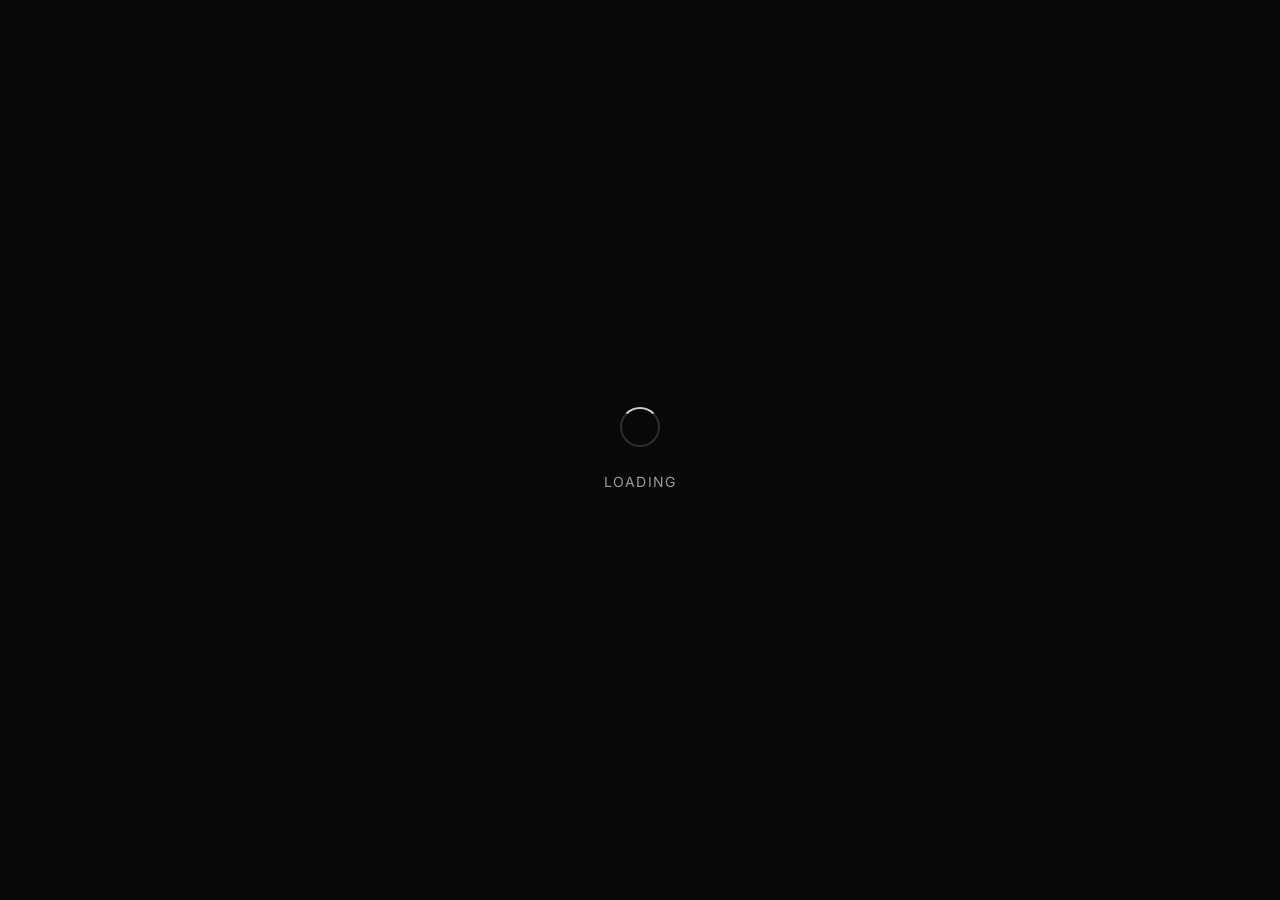
==== commit 0da208e5: "Add loading screen with spinner for better UX - Display loading screen on page load until hero video" ====
--- a/story/index.html
+++ b/story/index.html
@@ -7,9 +7,16 @@
   <link rel="preconnect" href="https://fonts.googleapis.com" />
   <link rel="preconnect" href="https://fonts.gstatic.com" crossorigin />
   <link href="https://fonts.googleapis.com/css2?family=Inter:wght@300;400;500&display=swap" rel="stylesheet" />
-  <link rel="stylesheet" href="css/style.css?v=97" />
+  <link rel="stylesheet" href="css/style.css?v=98" />
 </head>
 <body>
+
+  <div id="loading-screen" class="loading-screen">
+    <div class="loading-content">
+      <div class="loading-spinner"></div>
+      <p class="loading-text">Loading</p>
+    </div>
+  </div>
 
   <div id="spacer"></div>
   <div class="grain"></div>
@@ -57,9 +64,7 @@
 
     <!-- 3. SYNOPSIS -->
     <div class="panel panel-fullbleed" data-section="project" data-track="1">
-      <video class="panel-bg-media" muted loop playsinline preload="none">
-        <source data-src="../assets/video/compressed/westworld.mp4" type="video/mp4">
-      </video>
+      <img class="panel-bg-media" src="../assets/images/synopsis-still.png" alt="Synopsis Still">
       <div class="panel-bg-scrim"></div>
       <div class="panel-overlay-text panel-overlay-text--tl">
         <p class="panel-overlay-name">Synopsis</p>
@@ -238,7 +243,7 @@
         <p class="panel-overlay-body">Mess, clutter, boxes, leaking roofs.</p>
       </div>
       <div class="vt-archive-grid">
-        <div class="vt-thumb" data-hq-src="../assets/video/Construction Vibe/construction.mov"><video muted loop playsinline preload="none"><source data-src="../assets/video/compressed/construction.mp4" type="video/mp4"></video></div>
+        <div class="vt-thumb"><video muted loop playsinline preload="none"><source data-src="../assets/video/compressed/construction.mp4" type="video/mp4"></video></div>
       </div>
     </div>
     <!-- MUSIC -->
@@ -285,7 +290,7 @@
         <p class="panel-overlay-body">We take our time. Shots linger. Scenes breathe. The audience doesn't get the relief of a cut when they want one. We hold on faces too long. We let silence do the work.</p>
       </div>
       <div class="vt-archive-grid">
-        <div class="vt-thumb" data-hq-src="../assets/video/Directors statement.mov"><video muted loop playsinline preload="none"><source data-src="../assets/video/compressed/Directors statement.mp4" type="video/mp4"></video></div>
+        <div class="vt-thumb"><video muted loop playsinline preload="none"><source data-src="../assets/video/compressed/Directors statement.mp4" type="video/mp4"></video></div>
       </div>
     </div>
     <div class="panel panel-vt-archive panel-vt-ref" data-section="visual-treatment" data-track="1">
--- a/story/css/style.css
+++ b/story/css/style.css
@@ -2994,3 +2994,56 @@
   color: rgba(255,255,255,0.45);
   letter-spacing: 0.04em;
 }
+
+
+/* ============================================================
+   LOADING SCREEN
+   ============================================================ */
+.loading-screen {
+  position: fixed;
+  top: 0;
+  left: 0;
+  width: 100%;
+  height: 100%;
+  background: #080808;
+  display: flex;
+  align-items: center;
+  justify-content: center;
+  z-index: 10000;
+  opacity: 1;
+  transition: opacity 0.6s ease-out;
+  pointer-events: all;
+}
+
+.loading-screen.hidden {
+  opacity: 0;
+  pointer-events: none;
+}
+
+.loading-content {
+  display: flex;
+  flex-direction: column;
+  align-items: center;
+  gap: 24px;
+}
+
+.loading-spinner {
+  width: 40px;
+  height: 40px;
+  border: 2px solid rgba(255,255,255,0.15);
+  border-top-color: rgba(255,255,255,0.8);
+  border-radius: 50%;
+  animation: spin 0.8s linear infinite;
+}
+
+@keyframes spin {
+  to { transform: rotate(360deg); }
+}
+
+.loading-text {
+  font-family: 'Inter', Arial, sans-serif;
+  font-size: 14px;
+  color: rgba(255,255,255,0.6);
+  letter-spacing: 0.08em;
+  text-transform: uppercase;
+}
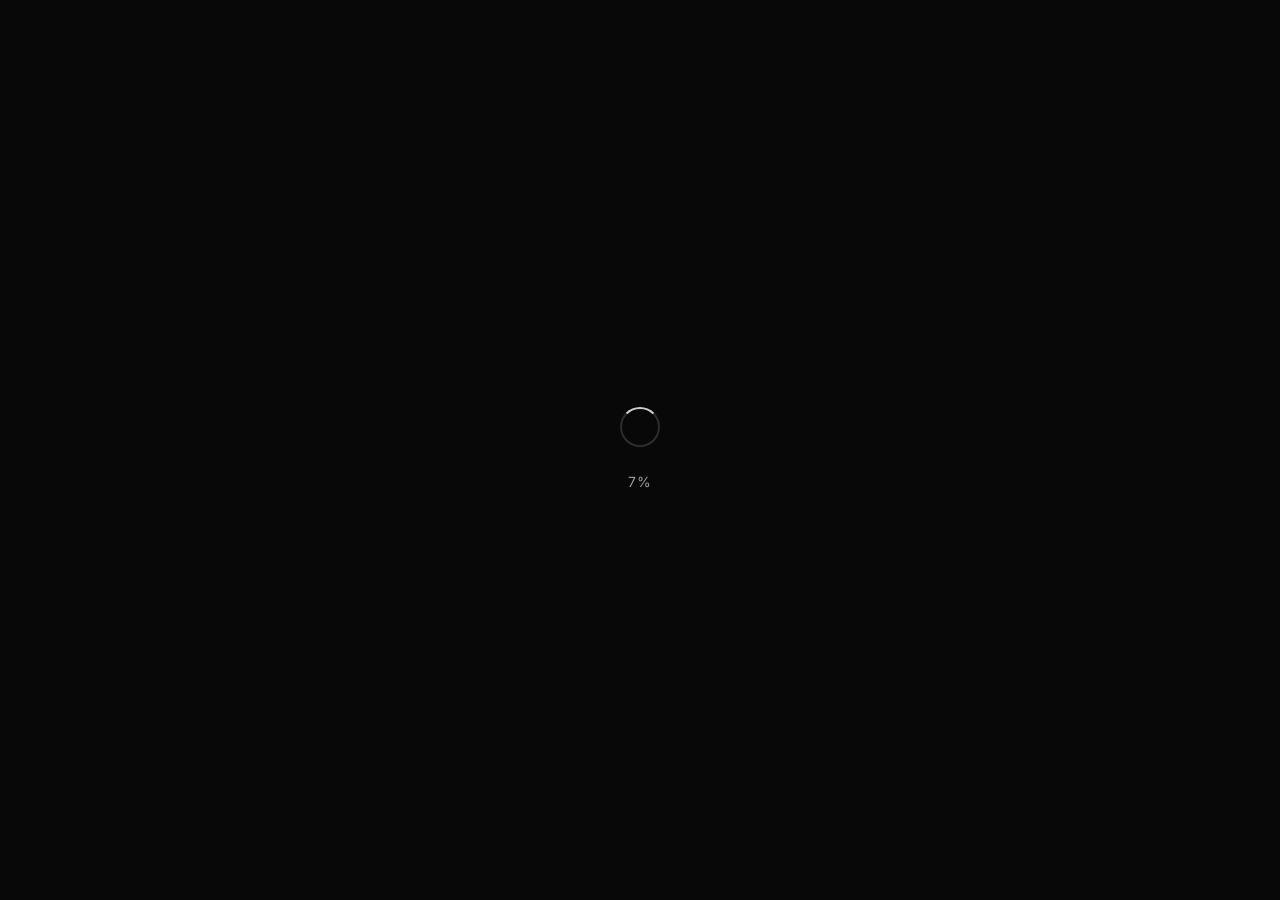
==== commit 866007e7: "Update loading screen to show percentage progress - Change loading display from generic spinner to p" ====
--- a/story/index.html
+++ b/story/index.html
@@ -7,14 +7,14 @@
   <link rel="preconnect" href="https://fonts.googleapis.com" />
   <link rel="preconnect" href="https://fonts.gstatic.com" crossorigin />
   <link href="https://fonts.googleapis.com/css2?family=Inter:wght@300;400;500&display=swap" rel="stylesheet" />
-  <link rel="stylesheet" href="css/style.css?v=98" />
+  <link rel="stylesheet" href="css/style.css?v=99" />
 </head>
 <body>
 
   <div id="loading-screen" class="loading-screen">
     <div class="loading-content">
       <div class="loading-spinner"></div>
-      <p class="loading-text">Loading</p>
+      <p class="loading-text"><span id="loading-percent">0</span>%</p>
     </div>
   </div>
 
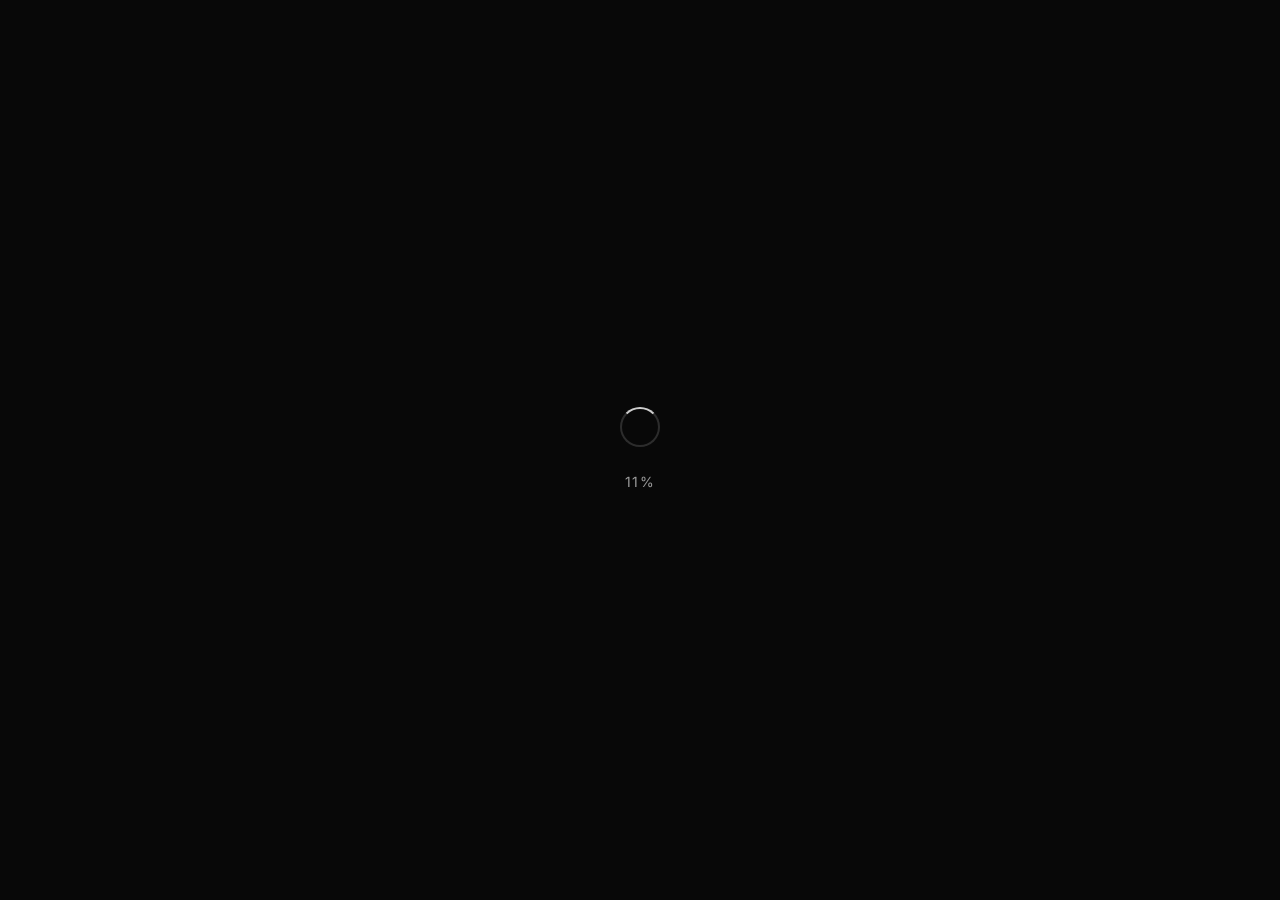
==== commit fb66b954: "Wait for all videos to load before allowing site access - Update loading screen to track ALL videos " ====
--- a/story/index.html
+++ b/story/index.html
@@ -7,7 +7,7 @@
   <link rel="preconnect" href="https://fonts.googleapis.com" />
   <link rel="preconnect" href="https://fonts.gstatic.com" crossorigin />
   <link href="https://fonts.googleapis.com/css2?family=Inter:wght@300;400;500&display=swap" rel="stylesheet" />
-  <link rel="stylesheet" href="css/style.css?v=99" />
+  <link rel="stylesheet" href="css/style.css?v=100" />
 </head>
 <body>
 
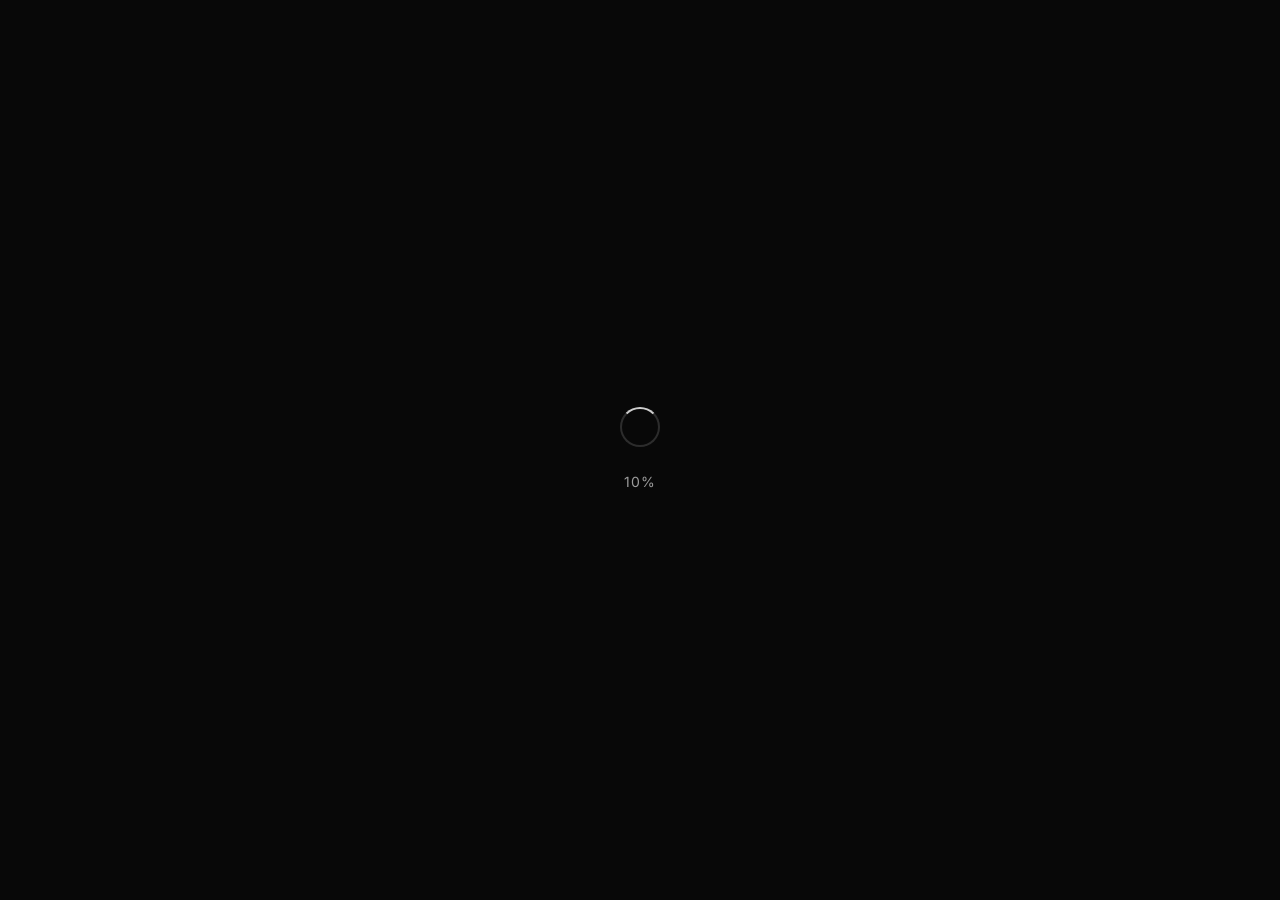
==== commit 53d9cd73: "Fix loading screen to properly load all lazy-loaded videos - Updated loading screen to detect data-s" ====
--- a/story/index.html
+++ b/story/index.html
@@ -7,7 +7,7 @@
   <link rel="preconnect" href="https://fonts.googleapis.com" />
   <link rel="preconnect" href="https://fonts.gstatic.com" crossorigin />
   <link href="https://fonts.googleapis.com/css2?family=Inter:wght@300;400;500&display=swap" rel="stylesheet" />
-  <link rel="stylesheet" href="css/style.css?v=100" />
+  <link rel="stylesheet" href="css/style.css?v=102" />
 </head>
 <body>
 
